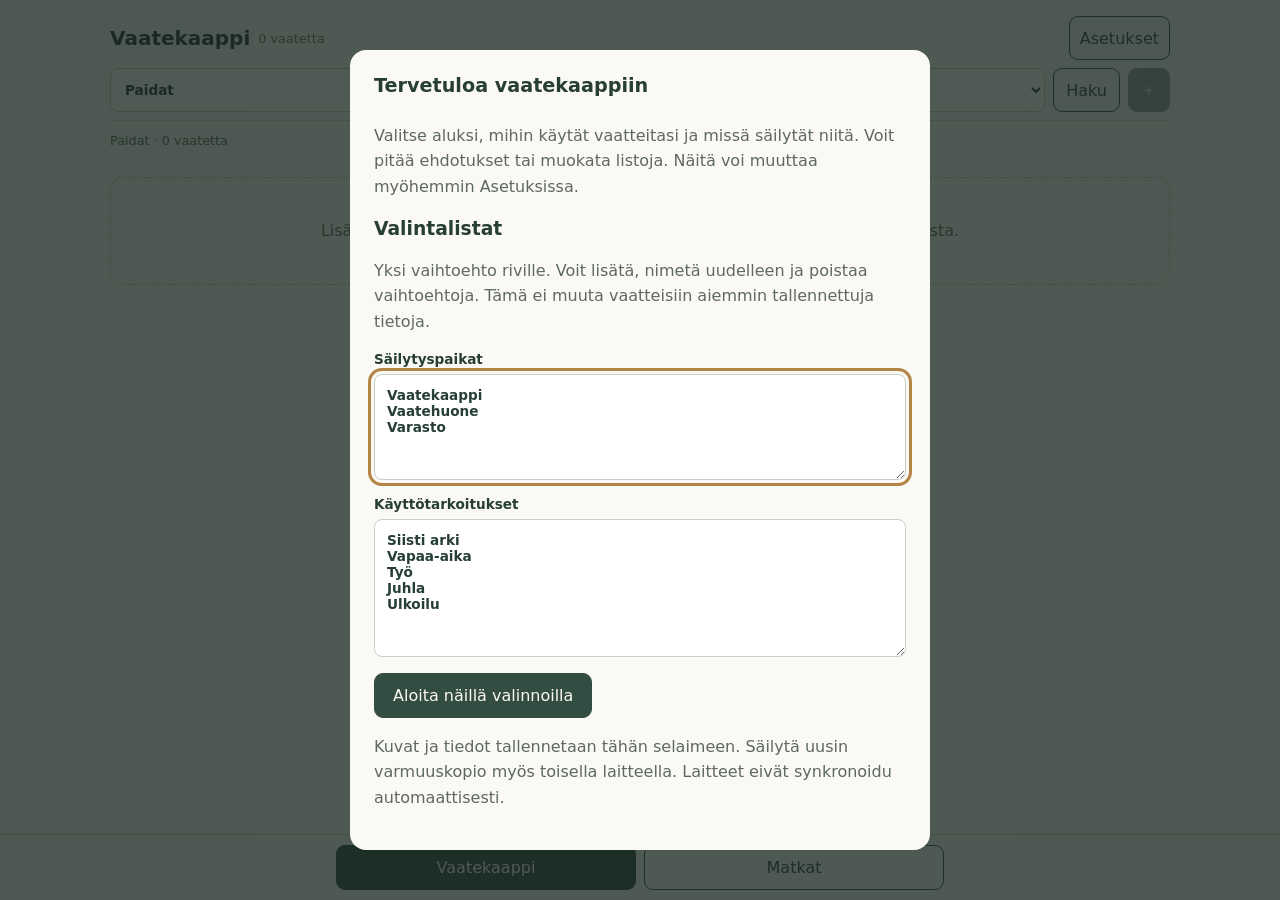
==== puhelintesti/index.html @ ef78307f "Update index.html" ====
<!doctype html><html lang="fi"><meta charset="utf-8"><meta name="viewport" content="width=device-width,initial-scale=1"><meta name="theme-color" content="#344d43"><title>Oma vaatekaappi</title><link rel="stylesheet" href="style.css"><link rel="stylesheet" href="phone.css?v=5">
<main id="wardrobe-view" class="compact-main">
<div class="browse-tools">
<div class="compact-title"><h1 id="view-title">Vaatekaappi</h1><small id="total"></small><button id="settings-open" class="secondary" disabled>Asetukset</button></div>
<div class="compact-controls"><label><span class="visually-hidden">Vaateryhmä</span><select id="group-filter"><option value="Paidat">Paidat</option></select></label><button id="search-toggle" class="secondary" aria-expanded="false" aria-controls="search-panel">Haku</button><button id="new" disabled aria-label="Lisää vaate">＋</button></div>
<div id="search-panel" hidden><label>Etsi kaikista vaatteista<input id="query" type="search" placeholder="Nimi, väri, merkki…"></label><label>Alatyyppi<select id="type-filter"><option value="">Kaikki</option></select></label><p id="search-scope" hidden>Haku etsii kaikista tämän näkymän vaateryhmistä.</p></div>
<button id="active" class="secondary" hidden>Takaisin vaatekaappiin</button>
</div>
<p id="message" role="status" aria-live="polite">Avataan vaatekaappia…</p><p id="visible-count"></p><section id="cards" class="grid" aria-label="Vaatteet"></section>
</main>

<main id="trip-view" class="compact-main" hidden>
<div class="compact-title"><h1>Matkat</h1><button id="trip-settings" class="secondary">Asetukset</button></div>
<div class="trip-heading"><label>Valitse matka<select id="trip-picker"></select></label><button id="trip-new">＋ Uusi matka</button></div>
<p id="trip-status" role="status" aria-live="polite"></p><section id="trip-content" hidden>
<h2 id="trip-name"></h2><p id="trip-dates"></p><details class="trip-actions"><summary>Matkan tiedot ja toiminnot</summary><div class="trip-buttons"><button id="trip-edit" class="secondary">Muokkaa matkaa</button><button id="trip-archive" class="secondary">Arkistoi matka</button><button id="trip-export" class="secondary">Vie tavaraluettelo</button></div></details>
<div class="trip-buttons" id="trip-add-actions"><button id="trip-clothes" class="secondary">＋ Vaatteita</button><button id="trip-other" class="secondary">＋ Muita tavaroita</button><button id="trip-reuse" class="secondary">Poimi vanhalta listalta</button></div>
<div class="tabs" role="group" aria-label="Pakkaamisen vaihe"><button id="trip-planned" class="secondary" aria-pressed="true">Pakkauslista</button><button id="trip-packed" class="secondary" aria-pressed="false">Matkatavarat</button></div><p id="trip-count"></p><div id="trip-items"></div>
</section></main>
<nav class="bottom-nav" aria-label="Päänavigaatio"><button id="nav-wardrobe" aria-current="page">Vaatekaappi</button><button id="nav-trips" class="secondary">Matkat</button></nav>
<dialog id="trip-editor"><form id="trip-form"><div class="dialog-head"><h2 id="trip-form-title">Uusi matka</h2><button type="button" id="trip-editor-close" class="secondary">Sulje</button></div><label>Matkan nimi<input id="trip-edit-name" maxlength="150" required></label><label>Kohde (vapaaehtoinen)<input id="trip-destination" maxlength="200"></label><div class="fields"><label>Lähtöpäivä<input id="trip-start" type="date" required></label><label>Paluupäivä<input id="trip-end" type="date" required></label></div><p id="trip-duration"></p><p id="trip-form-error" role="alert"></p><button type="submit">Tallenna matka</button></form></dialog>
<dialog id="trip-add-dialog"><div class="dialog-head"><h2 id="trip-add-title">Lisää matkalle</h2><button id="trip-add-close" class="secondary">Sulje</button></div><div id="trip-add-body"></div><p id="trip-add-error" role="alert"></p><button id="trip-add-confirm">Lisää valitut</button></dialog>
<dialog id="settings-dialog"><div class="dialog-head"><h2 id="settings-title">Asetukset</h2><button id="settings-close" class="secondary">Sulje</button></div>
<p id="setup-intro" hidden>Valitse aluksi, mihin käytät vaatteitasi ja missä säilytät niitä. Voit pitää ehdotukset tai muokata listoja. Näitä voi muuttaa myöhemmin Asetuksissa.</p><div id="settings-links" class="settings-links"><button id="archive" class="secondary">Näytä arkisto</button><button id="backup-open" class="secondary">Varmuuskopiointi ja palautus</button></div>
<form id="settings-form"><h3>Valintalistat</h3><p>Yksi vaihtoehto riville. Voit lisätä, nimetä uudelleen ja poistaa vaihtoehtoja. Tämä ei muuta vaatteisiin aiemmin tallennettuja tietoja.</p><label>Säilytyspaikat<textarea id="settings-storage" rows="5"></textarea></label><label>Käyttötarkoitukset<textarea id="settings-purposes" rows="7"></textarea></label><p id="settings-error" role="alert"></p><button id="save-settings" type="submit">Tallenna valintalistat</button></form>
<p>Kuvat ja tiedot tallennetaan tähän selaimeen. Säilytä uusin varmuuskopio myös toisella laitteella. Laitteet eivät synkronoidu automaattisesti.</p></dialog>
<dialog id="backup-dialog"><div class="dialog-head"><h2>Varmuuskopiointi</h2><button id="backup-close" class="secondary">Sulje</button></div>
<p id="backup-message" role="status" aria-live="polite"></p><details id="backup-panel" class="backup" open><summary>Varmuuskopio ja käyttöönotto</summary><p>Ensimmäisellä kerralla valitse tietokoneella tekemäsi uusin varmuuskopio. Sen jälkeen kokoelma avautuu tallennuksesta; Exceliä ei lueta uudelleen.</p><button id="export-phone" class="secondary" disabled>Vie varmuuskopio</button><label>Valitse testikokoelma tai palautettava varmuuskopio<input id="snapshot" type="file" accept=".json,application/json" disabled></label><p id="restore-summary"></p><label id="backup-ack-row" hidden><input id="backup-ack" type="checkbox"> Olen tallentanut nykyisen kokoelman varmuuskopion turvalliseen paikkaan.</label><button id="restore-phone" disabled>Ota valittu kokoelma käyttöön</button><p>Palautus korvaa tämän testikokoelman vahvistuksen jälkeen. Tämä ei yhdistä kahdella laitteella tehtyjä muutoksia. Varmuuskopio sisältää vaatteet, omat valintalistasi ja matkat. Vanhan kopion sisältämättömät valintalistat ja matkat säilyvät.</p></details></dialog>
<dialog id="phone-editor"><form id="phone-form"><div class="dialog-head"><h2 id="editor-title">Vaate</h2><button type="button" id="close-phone" class="secondary">Sulje</button></div><div class="photo"><img id="phone-image" alt="Vaatteen kuva" hidden></div><div class="photo-actions"><label class="file-button">Ota kuva<input id="take-photo" type="file" accept="image/*" capture="environment"></label><label class="file-button">Valitse kuva<input id="choose-photo" type="file" accept="image/*"></label></div>
<label>Nimi<input id="edit-name" maxlength="100" placeholder="Nimen voi jättää uutena automaattiseksi"></label><label>Merkki<input id="edit-brand" maxlength="500"></label><div class="fields"><label>Vaateryhmä<select id="edit-group" required></select></label><label>Alakategoria / vaatetyyppi<select id="edit-type" required></select></label><label>Pääväri<select id="edit-color"></select></label><label>Kunto<select id="edit-condition"></select></label><label>Tila<select id="edit-state"></select></label></div><label>Säilytyspaikka<select id="edit-storage"></select></label><div id="usage-fields"><fieldset><legend>Käyttötarkoitukset</legend><div id="purpose-choices" class="choice-list"></div></fieldset><fieldset><legend>Vuodenajat</legend><div id="season-choices" class="choice-list"></div></fieldset></div><div id="purchase-fields"><label>Ostovuosi<select id="edit-purchase-year"></select></label><label>Ostopäivämäärä (vapaaehtoinen)<input id="edit-purchase-date" type="date"></label><p id="purchase-hint"></p></div><label>Huomiot<textarea id="edit-notes" rows="3" maxlength="1000"></textarea></label>
<h3>Lisätiedot</h3><div id="detail-groups"></div><p id="edit-error" role="alert"></p><div class="actions"><button id="save-phone" type="submit">Tallenna muutokset</button><button id="archive-phone" class="secondary" type="button" hidden>Siirrä arkistoon</button><button id="unarchive-phone" class="secondary" type="button" hidden>Palauta vaatekaappiin</button></div></form></dialog>
<dialog id="phone-confirm"><h2 id="confirm-title">Vahvista</h2><p id="confirm-message"></p><div class="actions"><button id="confirm-phone">Vahvista</button><button id="cancel-phone" class="secondary">Peruuta</button></div></dialog><footer>Paikallinen testiversio · ei pilvitallennusta</footer><script type="module" src="phone.js?v=5"></script></html>
---- puhelintesti/style.css ----
:root{font-family:system-ui,sans-serif;color:#263e34;background:#faf9f5;font-size:16px}*{box-sizing:border-box}body{margin:0}header{background:#344d43;color:#faf9f5;padding:52px max(6vw,20px) 38px;border-bottom:1px solid #d8dece}header span{font-size:.7rem;letter-spacing:.19em;font-weight:700}h1{font-family:Georgia,serif;font-weight:400;font-size:clamp(2.7rem,7vw,4.7rem);margin:16px 0}h2{font-size:1.2rem;margin:0 0 10px}p{line-height:1.6;color:#5e695f}main{max-width:1100px;margin:auto;padding:32px 20px}.toolbar{display:flex;align-items:center;justify-content:space-between;gap:16px}small{font-size:.8rem;color:#687467;margin-left:10px;font-weight:400}button,.file-button{font:inherit;border:1px solid #344d43;border-radius:9px;padding:12px 18px;cursor:pointer;background:#344d43;color:white;display:inline-block;text-align:center}button:disabled{opacity:.5;cursor:wait}.secondary,.file-button{background:transparent;color:#344d43}.filters{display:grid;grid-template-columns:2fr 1fr;gap:16px;margin:24px 0}label{display:block;font-size:.85rem;font-weight:600}input,select,textarea{font:inherit;width:100%;display:block;border:1px solid #c9cfc3;border-radius:8px;background:#fff;padding:12px;margin-top:7px;color:#263e34}.file-button input[type=file]{position:absolute;width:1px;height:1px;opacity:0;overflow:hidden}.file-button:focus-within{outline:3px solid #b48346;outline-offset:3px}.grid{display:grid;grid-template-columns:repeat(auto-fill,minmax(200px,1fr));gap:20px;min-height:140px}.card{padding:0;background:white;border:1px solid #e0e3da;overflow:hidden;color:inherit;text-align:left;box-shadow:0 3px 12px #263e3408}.card img{width:100%;aspect-ratio:4/5;object-fit:cover;background:#eee}.card div{padding:16px}.card h3{margin:0 0 7px;font-size:1rem}.card p{margin:0;font-size:.85rem}.empty{grid-column:1/-1;text-align:center;border:1px dashed #bdc7b7;border-radius:14px;padding:40px 20px}.empty strong{display:block;font-family:Georgia,serif;font-size:1.7rem;font-weight:400}.backup{margin-top:36px;padding:24px;background:#efeee7;border-radius:12px}.backup p{font-size:.85rem;max-width:700px}.backup button,.backup .file-button{margin-bottom:8px}dialog{border:0;border-radius:16px;padding:24px;width:min(96%,580px);max-height:92dvh;color:inherit;background:#faf9f5}dialog::backdrop{background:#16251ec0}.dialog-head{display:flex;justify-content:space-between;align-items:center}.photo{margin-top:18px;min-height:130px;background:#e9ecdf;border-radius:10px;text-align:center;display:grid;place-items:center}.photo img{max-height:230px;max-width:100%;border-radius:10px}.photo-actions{display:flex;gap:10px;margin:12px 0 20px}.fields{display:grid;grid-template-columns:1fr 1fr;gap:14px;margin:16px 0}.actions{display:flex;gap:10px;margin-top:16px}.danger{background:transparent;border-color:#9c4337;color:#9c4337}#form-error{color:#9c4337}footer{text-align:center;font-size:.8rem;padding:24px;color:#687467}footer span{display:block;margin-top:8px}:focus-visible{outline:3px solid #b48346;outline-offset:3px}[hidden]{display:none!important}@media(max-width:500px){header{padding-top:32px}.toolbar{align-items:flex-start;flex-direction:column}.toolbar button{width:100%}.grid{grid-template-columns:repeat(2,minmax(0,1fr));gap:12px}.filters{grid-template-columns:1fr}main{padding:24px 16px}.card div{padding:12px}.backup{padding:20px}.actions{flex-direction:column}}

header p{color:#e0e7dc}header h1,header span{color:#faf9f5}

/* Varmuuskopion tiedostonvalitsin on näkyvä, kuvapainikkeiden valitsimet piilotettuja. */
#restore{position:static;width:100%;height:auto;opacity:1;overflow:visible}
:root{color-scheme:light}
button:not(.secondary):not(.danger):not(.card){color:#faf9f5}

.delete-confirmation{margin-top:20px;padding:16px;border:1px solid #9c4337;border-radius:10px;background:#fff5f1;color:#263e34}.delete-confirmation h3{margin-top:0;font-size:1rem}
---- puhelintesti/phone.css ----
.notice{padding:14px;background:#e8eddf;border-radius:10px}.tabs{display:flex;gap:12px;margin-top:20px}.tabs [aria-pressed=true]{background:#344d43;color:#faf9f5}.filters{grid-template-columns:2fr 1fr 1fr}#phone-editor table{width:100%;border-collapse:collapse;font-size:.85rem}#phone-editor th,#phone-editor td{border-bottom:1px solid #d8dece;text-align:left;padding:10px 5px;vertical-align:top;white-space:pre-wrap;overflow-wrap:anywhere}#phone-editor th{width:40%}details{margin:20px 0}summary{cursor:pointer;font-weight:600;padding:10px 0}#edit-error{color:#9c4337}#backup-ack{display:inline-block;width:auto;margin-right:8px}.backup label{margin:18px 0}.photo img{object-fit:contain}button,input,select,textarea{min-height:44px}.grid .card img{object-fit:contain}.card p{overflow-wrap:anywhere}@media(max-width:600px){.filters{grid-template-columns:1fr}.tabs button{flex:1;padding:12px 8px}.backup>button{width:100%}.fields{grid-template-columns:1fr}#phone-editor{padding:18px}h1{font-size:2.8rem}}

/* Puhelimen kortit: pitkät nimet rivittyvät ja kuvat alkavat samalta korkeudelta. */
.grid .card{display:flex;flex-direction:column;justify-content:flex-start;align-items:stretch;min-width:0;white-space:normal;overflow-wrap:anywhere}
.grid .card>img{display:block;flex:none;width:100%;height:auto;aspect-ratio:4/5;object-fit:contain;object-position:center}
.grid .card>div{width:100%;min-width:0}
.grid .card h3,.grid .card p{white-space:normal;overflow-wrap:anywhere}

/* Ryhmäkohtainen selailu ja aina saatavilla olevat päätoiminnot. */
.browse-tools{position:sticky;top:0;z-index:5;background:#faf9f5;padding:12px 0;border-bottom:1px solid #d8dece}
.browse-actions{display:flex;flex-wrap:wrap;gap:8px}
#group-shortcuts{display:flex;gap:8px;overflow-x:auto;padding:12px 0 4px}
#group-shortcuts button{flex:none;white-space:nowrap}
#group-shortcuts [aria-pressed=true]{background:#344d43;color:#faf9f5}
.browse-tools .filters{margin:12px 0 0}
#search-scope{font-size:.85rem;margin:8px 0 0}
#visible-count{scroll-margin-top:350px}
#backup-panel{margin:0 0 16px}
@media(max-width:600px){.browse-tools .toolbar{flex-direction:row;align-items:center;flex-wrap:wrap}.browse-tools .toolbar h2{margin:0}.browse-actions{width:100%}.browse-tools .toolbar button{width:auto;flex:1;padding:10px}.browse-tools .tabs{margin-top:10px}.browse-tools .filters{grid-template-columns:1fr 1fr;gap:8px}.browse-tools .filters>label:first-child{grid-column:1/-1}.browse-tools input,.browse-tools select{padding:8px}.browse-tools #group-shortcuts button{padding:8px 12px}}

/* Tiivis vaatekaappi: asetukset ja varmuuskopiointi avautuvat erikseen. */
.compact-main{padding-top:8px}
.compact-title{display:flex;align-items:center;gap:8px;margin-bottom:8px}
.compact-title h1{font:600 1.25rem system-ui,sans-serif;margin:0}
.compact-title small{margin:0}
.compact-title>button{margin-left:auto;padding:8px 10px}
.compact-controls{display:flex;align-items:end;gap:8px}
.compact-controls>label{flex:1;min-width:0}
.compact-controls select{margin:0;padding:10px}
.compact-controls>button{padding:10px 12px}
.browse-tools{padding:8px 0}
#search-panel{display:grid;grid-template-columns:2fr 1fr;gap:10px;padding-top:12px}
#search-scope{grid-column:1/-1}
#visible-count{font-size:.8rem;margin:10px 0;scroll-margin-top:140px}
#message{font-size:.85rem}
#message:empty{display:none}
.visually-hidden{position:absolute;width:1px;height:1px;padding:0;margin:-1px;overflow:hidden;clip-path:inset(50%);white-space:nowrap}
.settings-links{display:grid;gap:10px;margin:18px 0}
#settings-form label{margin:16px 0}
#settings-error{color:#9c4337}
fieldset{min-width:0;margin:16px 0;padding:12px;border:1px solid #c9cfc3;border-radius:8px}
legend{font-weight:600;font-size:.9rem}
.choice-list{display:flex;flex-wrap:wrap;gap:8px}
.choice-list button{padding:8px 12px;overflow-wrap:anywhere;max-width:100%}
.choice-list [aria-pressed=true]{background:#344d43;color:#faf9f5}
#backup-dialog{width:min(96%,620px)}
#backup-panel{padding:0;background:transparent}
#active{margin-top:8px}
@media(max-width:360px){.compact-title{flex-wrap:wrap}.compact-title h1{font-size:1.1rem}.compact-title small{font-size:.75rem}.compact-title>button{font-size:.8rem}.compact-controls{gap:6px}.compact-controls>button{padding:10px 8px}}
@media(max-height:500px){.browse-tools{position:static}}
#phone-editor select{min-width:0;max-width:100%}
#phone-editor .fields>label{min-width:0}

/* Matkat ja pakkauslista. */
body{padding-bottom:calc(82px + env(safe-area-inset-bottom))}
.bottom-nav{position:fixed;bottom:0;left:0;right:0;z-index:10;display:flex;gap:8px;justify-content:center;background:#faf9f5;border-top:1px solid #c9cfc3;padding:10px 16px calc(10px + env(safe-area-inset-bottom))}
.bottom-nav button{flex:1;max-width:300px}
.trip-heading{display:flex;gap:12px;align-items:end}.trip-heading>label{flex:1;min-width:0}.trip-heading button{padding:12px}
.trip-buttons{display:flex;flex-wrap:wrap;gap:8px;margin:12px 0}.trip-buttons button{padding:10px 12px}
.packing-row{display:flex;gap:12px;background:white;border:1px solid #e0e3da;border-radius:10px;padding:12px;margin:10px 0;overflow-wrap:anywhere}
.packing-row>img{width:64px;height:80px;object-fit:contain;flex:none}.packing-info{flex:1;min-width:0}.packing-info p{margin:5px 0;font-size:.8rem}
.packed-control{display:flex;align-items:center;gap:8px;margin:10px 0}.packed-control input,.trip-choice input{width:22px;height:22px;min-height:22px;flex:none;margin:0}
.small-button{padding:6px 10px;font-size:.8rem}.trip-choice{display:flex;align-items:center;gap:10px;padding:10px 0;border-bottom:1px solid #d8dece;overflow-wrap:anywhere}.trip-choice img{width:48px;height:60px;object-fit:contain;flex:none}.trip-choice span{min-width:0}
.trip-picker-controls{position:sticky;top:0;background:#faf9f5;padding:8px 0;z-index:1}.trip-choices{margin:12px 0}#trip-add-confirm{position:sticky;bottom:0;width:100%;margin-top:16px}#trip-add-error,#trip-form-error{color:#9c4337}#trip-form label,#trip-add-body>label{margin-top:14px}#trip-picker{min-width:0;max-width:100%}
@media(max-width:360px){.trip-heading{align-items:stretch;flex-direction:column}.trip-buttons button{flex:1}}
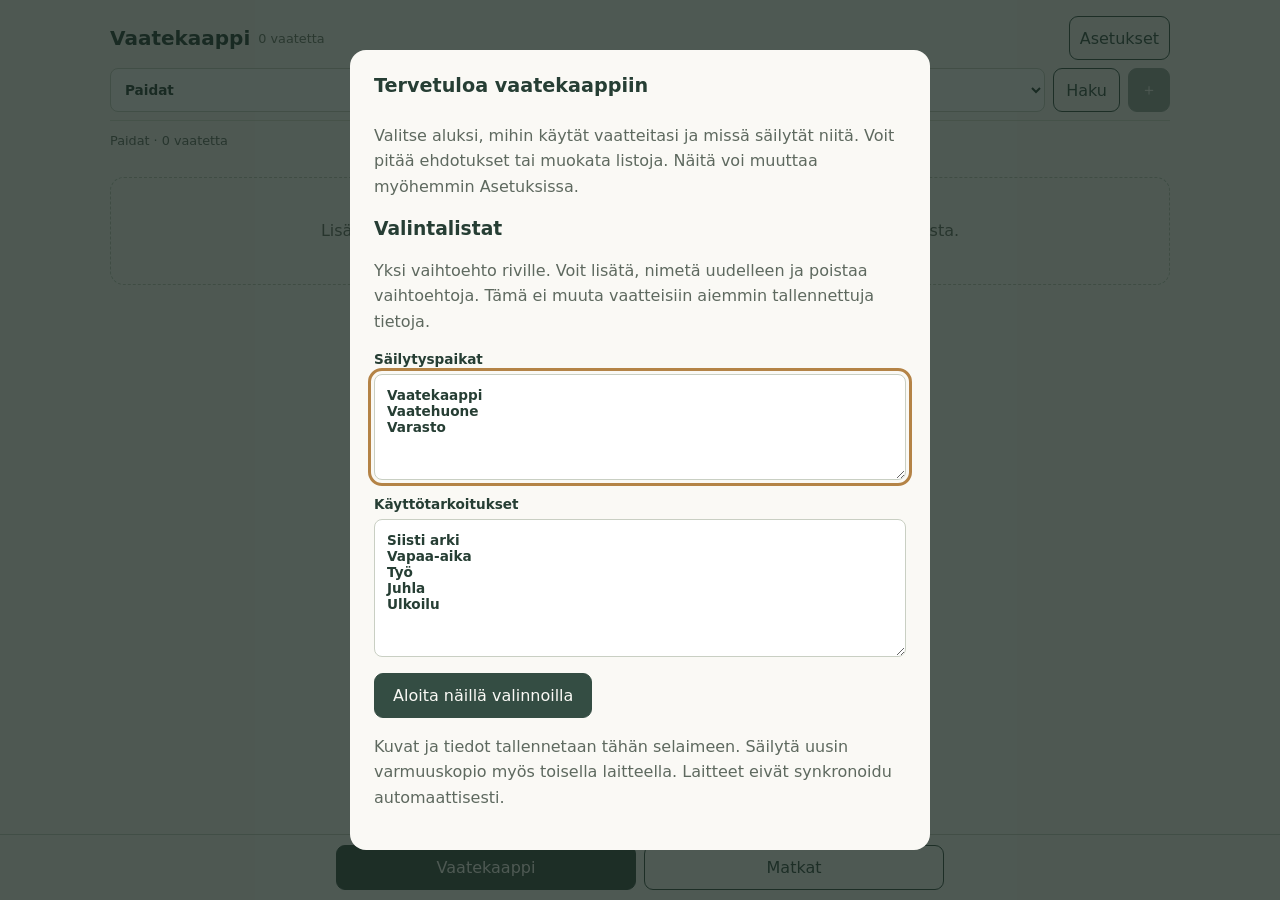
==== commit 020373dc: "Update index.html" ====
--- a/puhelintesti/index.html
+++ b/puhelintesti/index.html
@@ -30,3 +30,4 @@
 <label>Nimi<input id="edit-name" maxlength="100" placeholder="Nimen voi jättää uutena automaattiseksi"></label><label>Merkki<input id="edit-brand" maxlength="500"></label><div class="fields"><label>Vaateryhmä<select id="edit-group" required></select></label><label>Alakategoria / vaatetyyppi<select id="edit-type" required></select></label><label>Pääväri<select id="edit-color"></select></label><label>Kunto<select id="edit-condition"></select></label><label>Tila<select id="edit-state"></select></label></div><label>Säilytyspaikka<select id="edit-storage"></select></label><div id="usage-fields"><fieldset><legend>Käyttötarkoitukset</legend><div id="purpose-choices" class="choice-list"></div></fieldset><fieldset><legend>Vuodenajat</legend><div id="season-choices" class="choice-list"></div></fieldset></div><div id="purchase-fields"><label>Ostovuosi<select id="edit-purchase-year"></select></label><label>Ostopäivämäärä (vapaaehtoinen)<input id="edit-purchase-date" type="date"></label><p id="purchase-hint"></p></div><label>Huomiot<textarea id="edit-notes" rows="3" maxlength="1000"></textarea></label>
 <h3>Lisätiedot</h3><div id="detail-groups"></div><p id="edit-error" role="alert"></p><div class="actions"><button id="save-phone" type="submit">Tallenna muutokset</button><button id="archive-phone" class="secondary" type="button" hidden>Siirrä arkistoon</button><button id="unarchive-phone" class="secondary" type="button" hidden>Palauta vaatekaappiin</button></div></form></dialog>
 <dialog id="phone-confirm"><h2 id="confirm-title">Vahvista</h2><p id="confirm-message"></p><div class="actions"><button id="confirm-phone">Vahvista</button><button id="cancel-phone" class="secondary">Peruuta</button></div></dialog><footer>Paikallinen testiversio · ei pilvitallennusta</footer><script type="module" src="phone.js?v=5"></script></html>
+<!-- Julkaisun uusi yritys 12.11.2026 -->
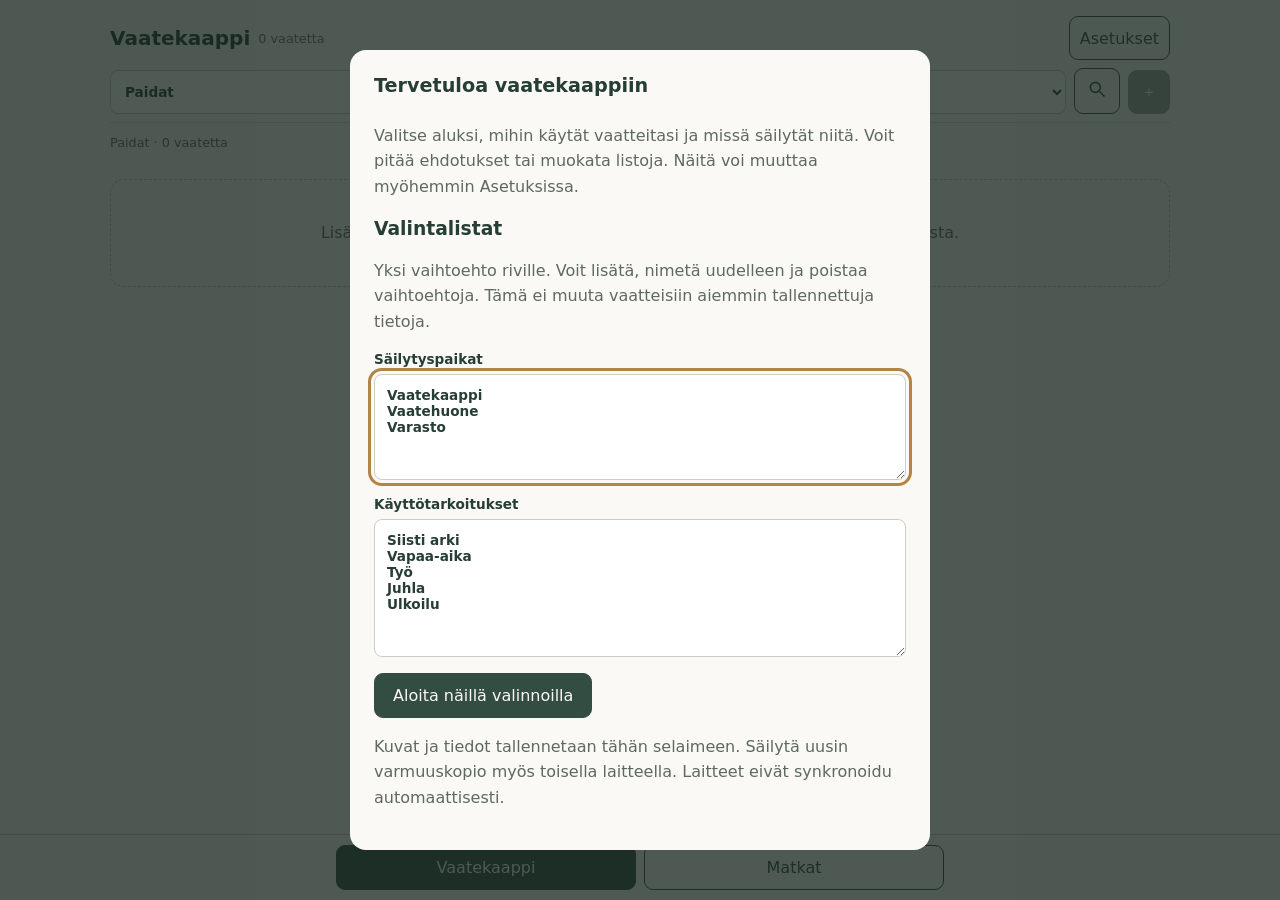
==== commit f6cf44b4: "Update index.html" ====
--- a/puhelintesti/index.html
+++ b/puhelintesti/index.html
@@ -1,8 +1,8 @@
-<!doctype html><html lang="fi"><meta charset="utf-8"><meta name="viewport" content="width=device-width,initial-scale=1"><meta name="theme-color" content="#344d43"><title>Oma vaatekaappi</title><link rel="stylesheet" href="style.css"><link rel="stylesheet" href="phone.css?v=5">
+<!doctype html><html lang="fi"><meta charset="utf-8"><meta name="viewport" content="width=device-width,initial-scale=1"><meta name="theme-color" content="#344d43"><title>Oma vaatekaappi</title><link rel="stylesheet" href="style.css"><link rel="stylesheet" href="phone.css?v=6">
 <main id="wardrobe-view" class="compact-main">
 <div class="browse-tools">
 <div class="compact-title"><h1 id="view-title">Vaatekaappi</h1><small id="total"></small><button id="settings-open" class="secondary" disabled>Asetukset</button></div>
-<div class="compact-controls"><label><span class="visually-hidden">Vaateryhmä</span><select id="group-filter"><option value="Paidat">Paidat</option></select></label><button id="search-toggle" class="secondary" aria-expanded="false" aria-controls="search-panel">Haku</button><button id="new" disabled aria-label="Lisää vaate">＋</button></div>
+<div class="compact-controls"><label><span class="visually-hidden">Vaateryhmä</span><select id="group-filter"><option value="Paidat">Paidat</option></select></label><button id="search-toggle" class="secondary" aria-expanded="false" aria-controls="search-panel" aria-label="Haku" title="Haku"><svg viewBox="0 0 24 24" width="20" height="20" fill="none" stroke="currentColor" stroke-width="2" aria-hidden="true"><circle cx="10" cy="10" r="6"></circle><path d="m15 15 6 6"></path></svg></button><button id="new" disabled aria-label="Lisää vaate">＋</button></div>
 <div id="search-panel" hidden><label>Etsi kaikista vaatteista<input id="query" type="search" placeholder="Nimi, väri, merkki…"></label><label>Alatyyppi<select id="type-filter"><option value="">Kaikki</option></select></label><p id="search-scope" hidden>Haku etsii kaikista tämän näkymän vaateryhmistä.</p></div>
 <button id="active" class="secondary" hidden>Takaisin vaatekaappiin</button>
 </div>
@@ -11,15 +11,15 @@
 
 <main id="trip-view" class="compact-main" hidden>
 <div class="compact-title"><h1>Matkat</h1><button id="trip-settings" class="secondary">Asetukset</button></div>
-<div class="trip-heading"><label>Valitse matka<select id="trip-picker"></select></label><button id="trip-new">＋ Uusi matka</button></div>
+<div id="trip-home" class="trip-heading"><label>Valitse matka<select id="trip-picker"></select></label><button id="trip-new">＋ Uusi matka</button></div>
 <p id="trip-status" role="status" aria-live="polite"></p><section id="trip-content" hidden>
-<h2 id="trip-name"></h2><p id="trip-dates"></p><details class="trip-actions"><summary>Matkan tiedot ja toiminnot</summary><div class="trip-buttons"><button id="trip-edit" class="secondary">Muokkaa matkaa</button><button id="trip-archive" class="secondary">Arkistoi matka</button><button id="trip-export" class="secondary">Vie tavaraluettelo</button></div></details>
+<div class="trip-open-header"><h2 id="trip-name"></h2><button id="trip-close" class="secondary">Sulje matka</button></div><p id="trip-dates"></p><div class="trip-icon-actions" role="group" aria-label="Matkan toiminnot"><button id="trip-edit" type="button" class="secondary" aria-label="Muokkaa matkaa" title="Muokkaa matkaa"><svg viewBox="0 0 24 24" width="20" height="20" fill="none" stroke="currentColor" stroke-width="1.8" aria-hidden="true"><path d="m15 4 5 5M4 20l4-1L20 7a3 3 0 0 0-4-4L4 15z"></path></svg></button><button id="trip-archive" type="button" class="secondary" aria-label="Arkistoi matka" title="Arkistoi matka"><svg viewBox="0 0 24 24" width="20" height="20" fill="none" stroke="currentColor" stroke-width="1.8" aria-hidden="true"><path d="M4 9h16v12H4zM3 3h18v6H3zM9 13h6"></path></svg></button><button id="trip-export" type="button" class="secondary" aria-label="Lataa tavaraluettelo" title="Lataa tavaraluettelo"><svg viewBox="0 0 24 24" width="20" height="20" fill="none" stroke="currentColor" stroke-width="1.8" aria-hidden="true"><path d="M12 3v12m-5-5 5 5 5-5M4 16v5h16v-5"></path></svg></button></div>
 <div class="trip-buttons" id="trip-add-actions"><button id="trip-clothes" class="secondary">＋ Vaatteita</button><button id="trip-other" class="secondary">＋ Muita tavaroita</button><button id="trip-reuse" class="secondary">Poimi vanhalta listalta</button></div>
-<div class="tabs" role="group" aria-label="Pakkaamisen vaihe"><button id="trip-planned" class="secondary" aria-pressed="true">Pakkauslista</button><button id="trip-packed" class="secondary" aria-pressed="false">Matkatavarat</button></div><p id="trip-count"></p><div id="trip-items"></div>
+<div class="tabs" role="group" aria-label="Pakkaamisen vaihe"><button id="trip-planned" class="secondary" aria-pressed="true">Pakkauslista</button><button id="trip-packed" class="secondary" aria-pressed="false">Pakatut</button></div><p id="trip-count"></p><div id="trip-items"></div>
 </section></main>
 <nav class="bottom-nav" aria-label="Päänavigaatio"><button id="nav-wardrobe" aria-current="page">Vaatekaappi</button><button id="nav-trips" class="secondary">Matkat</button></nav>
 <dialog id="trip-editor"><form id="trip-form"><div class="dialog-head"><h2 id="trip-form-title">Uusi matka</h2><button type="button" id="trip-editor-close" class="secondary">Sulje</button></div><label>Matkan nimi<input id="trip-edit-name" maxlength="150" required></label><label>Kohde (vapaaehtoinen)<input id="trip-destination" maxlength="200"></label><div class="fields"><label>Lähtöpäivä<input id="trip-start" type="date" required></label><label>Paluupäivä<input id="trip-end" type="date" required></label></div><p id="trip-duration"></p><p id="trip-form-error" role="alert"></p><button type="submit">Tallenna matka</button></form></dialog>
-<dialog id="trip-add-dialog"><div class="dialog-head"><h2 id="trip-add-title">Lisää matkalle</h2><button id="trip-add-close" class="secondary">Sulje</button></div><div id="trip-add-body"></div><p id="trip-add-error" role="alert"></p><button id="trip-add-confirm">Lisää valitut</button></dialog>
+<dialog id="trip-add-dialog"><div class="dialog-head"><h2 id="trip-add-title">Lisää matkalle</h2><button id="trip-add-close" class="secondary">Sulje</button></div><div id="trip-add-body"></div><p id="trip-add-error" role="alert"></p><nav id="trip-subtypes" aria-label="Vaatteen alatyypit" hidden></nav><button id="trip-add-confirm">Lisää valitut (0)</button></dialog>
 <dialog id="settings-dialog"><div class="dialog-head"><h2 id="settings-title">Asetukset</h2><button id="settings-close" class="secondary">Sulje</button></div>
 <p id="setup-intro" hidden>Valitse aluksi, mihin käytät vaatteitasi ja missä säilytät niitä. Voit pitää ehdotukset tai muokata listoja. Näitä voi muuttaa myöhemmin Asetuksissa.</p><div id="settings-links" class="settings-links"><button id="archive" class="secondary">Näytä arkisto</button><button id="backup-open" class="secondary">Varmuuskopiointi ja palautus</button></div>
 <form id="settings-form"><h3>Valintalistat</h3><p>Yksi vaihtoehto riville. Voit lisätä, nimetä uudelleen ja poistaa vaihtoehtoja. Tämä ei muuta vaatteisiin aiemmin tallennettuja tietoja.</p><label>Säilytyspaikat<textarea id="settings-storage" rows="5"></textarea></label><label>Käyttötarkoitukset<textarea id="settings-purposes" rows="7"></textarea></label><p id="settings-error" role="alert"></p><button id="save-settings" type="submit">Tallenna valintalistat</button></form>
@@ -29,5 +29,5 @@
 <dialog id="phone-editor"><form id="phone-form"><div class="dialog-head"><h2 id="editor-title">Vaate</h2><button type="button" id="close-phone" class="secondary">Sulje</button></div><div class="photo"><img id="phone-image" alt="Vaatteen kuva" hidden></div><div class="photo-actions"><label class="file-button">Ota kuva<input id="take-photo" type="file" accept="image/*" capture="environment"></label><label class="file-button">Valitse kuva<input id="choose-photo" type="file" accept="image/*"></label></div>
 <label>Nimi<input id="edit-name" maxlength="100" placeholder="Nimen voi jättää uutena automaattiseksi"></label><label>Merkki<input id="edit-brand" maxlength="500"></label><div class="fields"><label>Vaateryhmä<select id="edit-group" required></select></label><label>Alakategoria / vaatetyyppi<select id="edit-type" required></select></label><label>Pääväri<select id="edit-color"></select></label><label>Kunto<select id="edit-condition"></select></label><label>Tila<select id="edit-state"></select></label></div><label>Säilytyspaikka<select id="edit-storage"></select></label><div id="usage-fields"><fieldset><legend>Käyttötarkoitukset</legend><div id="purpose-choices" class="choice-list"></div></fieldset><fieldset><legend>Vuodenajat</legend><div id="season-choices" class="choice-list"></div></fieldset></div><div id="purchase-fields"><label>Ostovuosi<select id="edit-purchase-year"></select></label><label>Ostopäivämäärä (vapaaehtoinen)<input id="edit-purchase-date" type="date"></label><p id="purchase-hint"></p></div><label>Huomiot<textarea id="edit-notes" rows="3" maxlength="1000"></textarea></label>
 <h3>Lisätiedot</h3><div id="detail-groups"></div><p id="edit-error" role="alert"></p><div class="actions"><button id="save-phone" type="submit">Tallenna muutokset</button><button id="archive-phone" class="secondary" type="button" hidden>Siirrä arkistoon</button><button id="unarchive-phone" class="secondary" type="button" hidden>Palauta vaatekaappiin</button></div></form></dialog>
-<dialog id="phone-confirm"><h2 id="confirm-title">Vahvista</h2><p id="confirm-message"></p><div class="actions"><button id="confirm-phone">Vahvista</button><button id="cancel-phone" class="secondary">Peruuta</button></div></dialog><footer>Paikallinen testiversio · ei pilvitallennusta</footer><script type="module" src="phone.js?v=5"></script></html>
+<dialog id="phone-confirm"><h2 id="confirm-title">Vahvista</h2><p id="confirm-message"></p><div class="actions"><button id="confirm-phone">Vahvista</button><button id="cancel-phone" class="secondary">Peruuta</button></div></dialog><footer>Paikallinen testiversio · ei pilvitallennusta</footer><script type="module" src="phone.js?v=6"></script></html>
 <!-- Julkaisun uusi yritys 12.11.2026 -->
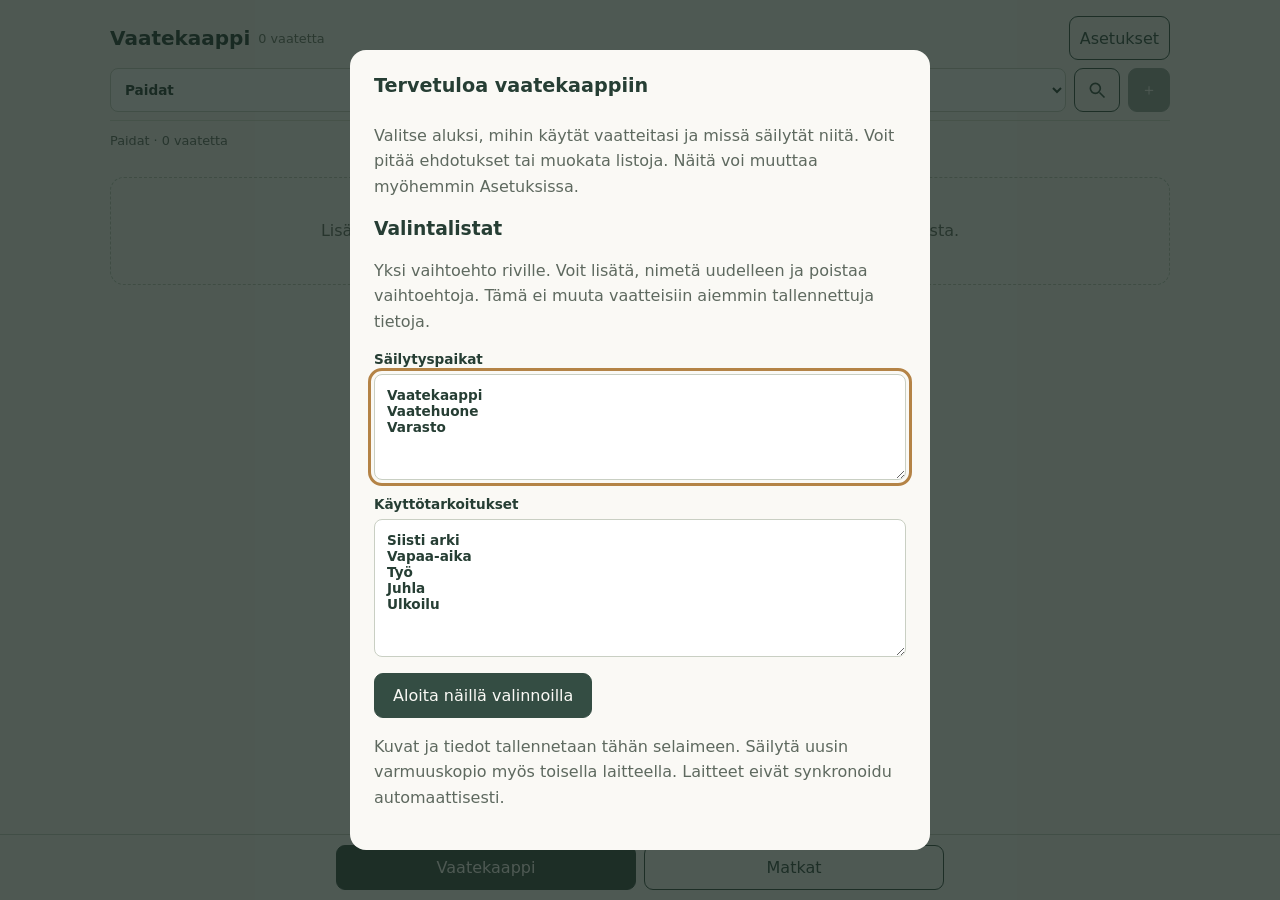
==== commit eb91b127: "Update index.html" ====
--- a/puhelintesti/index.html
+++ b/puhelintesti/index.html
@@ -1,9 +1,9 @@
-<!doctype html><html lang="fi"><meta charset="utf-8"><meta name="viewport" content="width=device-width,initial-scale=1"><meta name="theme-color" content="#344d43"><title>Oma vaatekaappi</title><link rel="stylesheet" href="style.css"><link rel="stylesheet" href="phone.css?v=6">
+<!doctype html><html lang="fi"><meta charset="utf-8"><meta name="viewport" content="width=device-width,initial-scale=1"><meta name="theme-color" content="#344d43"><title>Oma vaatekaappi</title><link rel="stylesheet" href="style.css"><link rel="stylesheet" href="phone.css?v=7">
 <main id="wardrobe-view" class="compact-main">
 <div class="browse-tools">
 <div class="compact-title"><h1 id="view-title">Vaatekaappi</h1><small id="total"></small><button id="settings-open" class="secondary" disabled>Asetukset</button></div>
 <div class="compact-controls"><label><span class="visually-hidden">Vaateryhmä</span><select id="group-filter"><option value="Paidat">Paidat</option></select></label><button id="search-toggle" class="secondary" aria-expanded="false" aria-controls="search-panel" aria-label="Haku" title="Haku"><svg viewBox="0 0 24 24" width="20" height="20" fill="none" stroke="currentColor" stroke-width="2" aria-hidden="true"><circle cx="10" cy="10" r="6"></circle><path d="m15 15 6 6"></path></svg></button><button id="new" disabled aria-label="Lisää vaate">＋</button></div>
-<div id="search-panel" hidden><label>Etsi kaikista vaatteista<input id="query" type="search" placeholder="Nimi, väri, merkki…"></label><label>Alatyyppi<select id="type-filter"><option value="">Kaikki</option></select></label><p id="search-scope" hidden>Haku etsii kaikista tämän näkymän vaateryhmistä.</p></div>
+<div id="search-panel" hidden><label>Hae valituista vaatteista<input id="query" type="search" placeholder="Nimi, väri, merkki…"></label><label>Alatyyppi<select id="type-filter"><option value="">Kaikki</option></select></label><p id="search-scope" hidden>Haku rajautuu valittuun vaateryhmään ja alatyyppiin.</p></div>
 <button id="active" class="secondary" hidden>Takaisin vaatekaappiin</button>
 </div>
 <p id="message" role="status" aria-live="polite">Avataan vaatekaappia…</p><p id="visible-count"></p><section id="cards" class="grid" aria-label="Vaatteet"></section>
@@ -19,7 +19,7 @@
 </section></main>
 <nav class="bottom-nav" aria-label="Päänavigaatio"><button id="nav-wardrobe" aria-current="page">Vaatekaappi</button><button id="nav-trips" class="secondary">Matkat</button></nav>
 <dialog id="trip-editor"><form id="trip-form"><div class="dialog-head"><h2 id="trip-form-title">Uusi matka</h2><button type="button" id="trip-editor-close" class="secondary">Sulje</button></div><label>Matkan nimi<input id="trip-edit-name" maxlength="150" required></label><label>Kohde (vapaaehtoinen)<input id="trip-destination" maxlength="200"></label><div class="fields"><label>Lähtöpäivä<input id="trip-start" type="date" required></label><label>Paluupäivä<input id="trip-end" type="date" required></label></div><p id="trip-duration"></p><p id="trip-form-error" role="alert"></p><button type="submit">Tallenna matka</button></form></dialog>
-<dialog id="trip-add-dialog"><div class="dialog-head"><h2 id="trip-add-title">Lisää matkalle</h2><button id="trip-add-close" class="secondary">Sulje</button></div><div id="trip-add-body"></div><p id="trip-add-error" role="alert"></p><nav id="trip-subtypes" aria-label="Vaatteen alatyypit" hidden></nav><button id="trip-add-confirm">Lisää valitut (0)</button></dialog>
+<dialog id="trip-add-dialog"><div class="dialog-head"><h2 id="trip-add-title">Lisää matkalle</h2><button id="trip-add-close" class="secondary">Sulje</button></div><div id="trip-add-body"></div><p id="trip-add-error" role="alert"></p><button id="trip-add-confirm">Lisää valitut (0)</button></dialog>
 <dialog id="settings-dialog"><div class="dialog-head"><h2 id="settings-title">Asetukset</h2><button id="settings-close" class="secondary">Sulje</button></div>
 <p id="setup-intro" hidden>Valitse aluksi, mihin käytät vaatteitasi ja missä säilytät niitä. Voit pitää ehdotukset tai muokata listoja. Näitä voi muuttaa myöhemmin Asetuksissa.</p><div id="settings-links" class="settings-links"><button id="archive" class="secondary">Näytä arkisto</button><button id="backup-open" class="secondary">Varmuuskopiointi ja palautus</button></div>
 <form id="settings-form"><h3>Valintalistat</h3><p>Yksi vaihtoehto riville. Voit lisätä, nimetä uudelleen ja poistaa vaihtoehtoja. Tämä ei muuta vaatteisiin aiemmin tallennettuja tietoja.</p><label>Säilytyspaikat<textarea id="settings-storage" rows="5"></textarea></label><label>Käyttötarkoitukset<textarea id="settings-purposes" rows="7"></textarea></label><p id="settings-error" role="alert"></p><button id="save-settings" type="submit">Tallenna valintalistat</button></form>
@@ -29,5 +29,5 @@
 <dialog id="phone-editor"><form id="phone-form"><div class="dialog-head"><h2 id="editor-title">Vaate</h2><button type="button" id="close-phone" class="secondary">Sulje</button></div><div class="photo"><img id="phone-image" alt="Vaatteen kuva" hidden></div><div class="photo-actions"><label class="file-button">Ota kuva<input id="take-photo" type="file" accept="image/*" capture="environment"></label><label class="file-button">Valitse kuva<input id="choose-photo" type="file" accept="image/*"></label></div>
 <label>Nimi<input id="edit-name" maxlength="100" placeholder="Nimen voi jättää uutena automaattiseksi"></label><label>Merkki<input id="edit-brand" maxlength="500"></label><div class="fields"><label>Vaateryhmä<select id="edit-group" required></select></label><label>Alakategoria / vaatetyyppi<select id="edit-type" required></select></label><label>Pääväri<select id="edit-color"></select></label><label>Kunto<select id="edit-condition"></select></label><label>Tila<select id="edit-state"></select></label></div><label>Säilytyspaikka<select id="edit-storage"></select></label><div id="usage-fields"><fieldset><legend>Käyttötarkoitukset</legend><div id="purpose-choices" class="choice-list"></div></fieldset><fieldset><legend>Vuodenajat</legend><div id="season-choices" class="choice-list"></div></fieldset></div><div id="purchase-fields"><label>Ostovuosi<select id="edit-purchase-year"></select></label><label>Ostopäivämäärä (vapaaehtoinen)<input id="edit-purchase-date" type="date"></label><p id="purchase-hint"></p></div><label>Huomiot<textarea id="edit-notes" rows="3" maxlength="1000"></textarea></label>
 <h3>Lisätiedot</h3><div id="detail-groups"></div><p id="edit-error" role="alert"></p><div class="actions"><button id="save-phone" type="submit">Tallenna muutokset</button><button id="archive-phone" class="secondary" type="button" hidden>Siirrä arkistoon</button><button id="unarchive-phone" class="secondary" type="button" hidden>Palauta vaatekaappiin</button></div></form></dialog>
-<dialog id="phone-confirm"><h2 id="confirm-title">Vahvista</h2><p id="confirm-message"></p><div class="actions"><button id="confirm-phone">Vahvista</button><button id="cancel-phone" class="secondary">Peruuta</button></div></dialog><footer>Paikallinen testiversio · ei pilvitallennusta</footer><script type="module" src="phone.js?v=6"></script></html>
+<dialog id="phone-confirm"><h2 id="confirm-title">Vahvista</h2><p id="confirm-message"></p><div class="actions"><button id="confirm-phone">Vahvista</button><button id="cancel-phone" class="secondary">Peruuta</button></div></dialog><footer>Paikallinen testiversio · ei pilvitallennusta</footer><script type="module" src="phone.js?v=7"></script></html>
 <!-- Julkaisun uusi yritys 12.11.2026 -->
--- a/puhelintesti/phone.css
+++ b/puhelintesti/phone.css
@@ -63,3 +63,35 @@
 .small-button{padding:6px 10px;font-size:.8rem}.trip-choice{display:flex;align-items:center;gap:10px;padding:10px 0;border-bottom:1px solid #d8dece;overflow-wrap:anywhere}.trip-choice img{width:48px;height:60px;object-fit:contain;flex:none}.trip-choice span{min-width:0}
 .trip-picker-controls{position:sticky;top:0;background:#faf9f5;padding:8px 0;z-index:1}.trip-choices{margin:12px 0}#trip-add-confirm{position:sticky;bottom:0;width:100%;margin-top:16px}#trip-add-error,#trip-form-error{color:#9c4337}#trip-form label,#trip-add-body>label{margin-top:14px}#trip-picker{min-width:0;max-width:100%}
 @media(max-width:360px){.trip-heading{align-items:stretch;flex-direction:column}.trip-buttons button{flex:1}}
+
+/* Matkojen aloitussivu ja aina näkyvät pakkausvalinnan alatyypit. */
+.trip-open-header{display:flex;align-items:center;justify-content:space-between;gap:12px}
+.trip-open-header h2{margin:0;overflow-wrap:anywhere;min-width:0}
+.trip-open-header button{flex:none;padding:8px 12px}
+#trip-add-dialog[open]{display:flex;flex-direction:column;overflow:hidden;height:min(92dvh,800px)}
+#trip-add-dialog>.dialog-head,#trip-add-error,#trip-subtypes,#trip-add-confirm{flex:none}
+#trip-add-dialog>.dialog-head{gap:12px}
+#trip-add-dialog .dialog-head h2{font-size:1.1rem}
+#trip-add-body{overflow:auto;min-height:0;flex:1}
+#trip-add-confirm{position:static;margin-top:8px}
+#trip-add-error{margin:0;font-size:.85rem}
+#trip-subtypes{display:flex;gap:8px;overflow-x:auto;padding:10px 0 4px;border-top:1px solid #d8dece}
+#trip-subtypes button{flex:none;padding:8px 12px;white-space:nowrap}
+#trip-subtypes [aria-pressed=true]{background:#344d43;color:#faf9f5}
+.trip-picker-controls{display:grid;grid-template-columns:minmax(0,1fr) auto;gap:8px;align-items:center}
+#trip-clothes-search{grid-column:1/-1;margin:0}
+#trip-clothes-group{min-width:0;margin:0}
+#trip-search-toggle,#search-toggle{display:inline-flex;align-items:center;justify-content:center}
+
+/* Tiiviit tavararivit; roskiskuvakkeella säilyy 44 px kosketusalue. */
+.packing-row{position:relative;gap:10px;padding:10px;margin:6px 0;align-items:flex-start}
+.packing-row>img{width:48px;height:60px}
+.packing-info>strong{display:block;font-size:.9rem;line-height:1.3;padding-right:40px}
+.packing-info p{line-height:1.35;margin:4px 0}
+.packing-row .packed-control{min-height:44px;margin:0;font-size:.85rem;line-height:1.3}
+.packing-remove{position:absolute;top:3px;right:3px;display:flex;align-items:center;justify-content:center;width:44px;height:44px;min-height:44px;padding:0;background:transparent;color:#8a3831;border:0}
+.packing-remove:hover{background:#f7ebe8}
+.packing-remove:focus-visible{outline:2px solid #8a3831;outline-offset:-3px}
+
+.trip-icon-actions{display:flex;gap:8px;margin:8px 0 12px}
+.trip-icon-actions button{display:flex;align-items:center;justify-content:center;width:44px;height:44px;padding:0;flex:none}
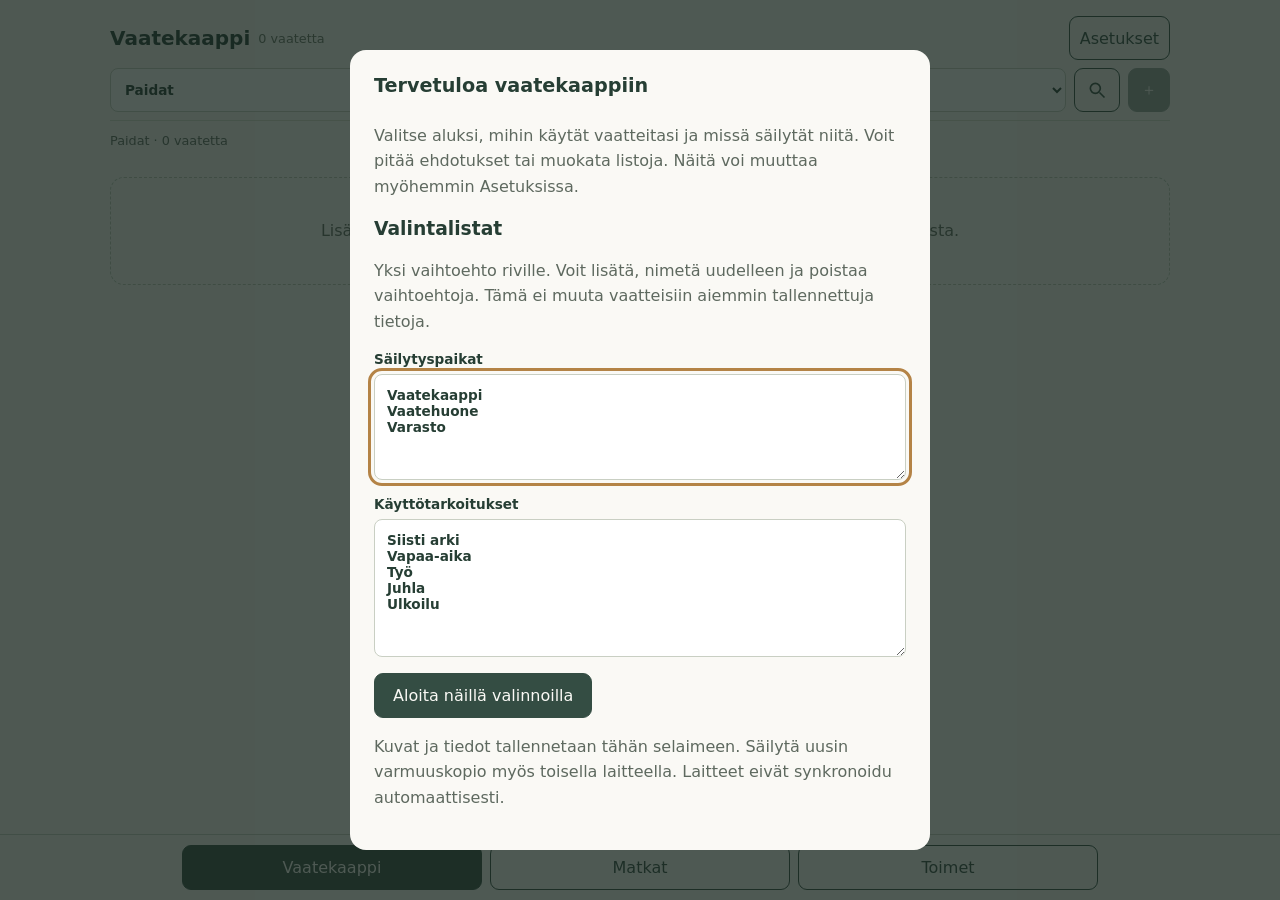
==== commit 88656371: "Update index.html" ====
--- a/puhelintesti/index.html
+++ b/puhelintesti/index.html
@@ -1,9 +1,10 @@
-<!doctype html><html lang="fi"><meta charset="utf-8"><meta name="viewport" content="width=device-width,initial-scale=1"><meta name="theme-color" content="#344d43"><title>Oma vaatekaappi</title><link rel="stylesheet" href="style.css"><link rel="stylesheet" href="phone.css?v=7">
+<!doctype html><html lang="fi"><meta charset="utf-8"><meta name="viewport" content="width=device-width,initial-scale=1"><meta name="theme-color" content="#344d43"><title>Oma vaatekaappi</title><link rel="stylesheet" href="style.css"><link rel="stylesheet" href="phone.css?v=10">
+<body autocapitalize="sentences">
 <main id="wardrobe-view" class="compact-main">
 <div class="browse-tools">
 <div class="compact-title"><h1 id="view-title">Vaatekaappi</h1><small id="total"></small><button id="settings-open" class="secondary" disabled>Asetukset</button></div>
 <div class="compact-controls"><label><span class="visually-hidden">Vaateryhmä</span><select id="group-filter"><option value="Paidat">Paidat</option></select></label><button id="search-toggle" class="secondary" aria-expanded="false" aria-controls="search-panel" aria-label="Haku" title="Haku"><svg viewBox="0 0 24 24" width="20" height="20" fill="none" stroke="currentColor" stroke-width="2" aria-hidden="true"><circle cx="10" cy="10" r="6"></circle><path d="m15 15 6 6"></path></svg></button><button id="new" disabled aria-label="Lisää vaate">＋</button></div>
-<div id="search-panel" hidden><label>Hae valituista vaatteista<input id="query" type="search" placeholder="Nimi, väri, merkki…"></label><label>Alatyyppi<select id="type-filter"><option value="">Kaikki</option></select></label><p id="search-scope" hidden>Haku rajautuu valittuun vaateryhmään ja alatyyppiin.</p></div>
+<div id="search-panel" hidden><label>Hae valituista vaatteista<input id="query" type="search" autocapitalize="off" placeholder="Nimi, väri, merkki…"></label><label>Alatyyppi<select id="type-filter"><option value="">Kaikki</option></select></label><p id="search-scope" hidden>Haku rajautuu valittuun vaateryhmään ja alatyyppiin.</p></div>
 <button id="active" class="secondary" hidden>Takaisin vaatekaappiin</button>
 </div>
 <p id="message" role="status" aria-live="polite">Avataan vaatekaappia…</p><p id="visible-count"></p><section id="cards" class="grid" aria-label="Vaatteet"></section>
@@ -17,8 +18,9 @@
 <div class="trip-buttons" id="trip-add-actions"><button id="trip-clothes" class="secondary">＋ Vaatteita</button><button id="trip-other" class="secondary">＋ Muita tavaroita</button><button id="trip-reuse" class="secondary">Poimi vanhalta listalta</button></div>
 <div class="tabs" role="group" aria-label="Pakkaamisen vaihe"><button id="trip-planned" class="secondary" aria-pressed="true">Pakkauslista</button><button id="trip-packed" class="secondary" aria-pressed="false">Pakatut</button></div><p id="trip-count"></p><div id="trip-items"></div>
 </section></main>
-<nav class="bottom-nav" aria-label="Päänavigaatio"><button id="nav-wardrobe" aria-current="page">Vaatekaappi</button><button id="nav-trips" class="secondary">Matkat</button></nav>
-<dialog id="trip-editor"><form id="trip-form"><div class="dialog-head"><h2 id="trip-form-title">Uusi matka</h2><button type="button" id="trip-editor-close" class="secondary">Sulje</button></div><label>Matkan nimi<input id="trip-edit-name" maxlength="150" required></label><label>Kohde (vapaaehtoinen)<input id="trip-destination" maxlength="200"></label><div class="fields"><label>Lähtöpäivä<input id="trip-start" type="date" required></label><label>Paluupäivä<input id="trip-end" type="date" required></label></div><p id="trip-duration"></p><p id="trip-form-error" role="alert"></p><button type="submit">Tallenna matka</button></form></dialog>
+<main id="actions-view" class="compact-main" hidden><div class="compact-title"><h1>Toimet</h1><button id="actions-settings" class="secondary">Asetukset</button></div><label>Valitse toimi<select id="action-filter"><option value="">Kaikki</option></select></label><p id="actions-count"></p><p id="actions-message" role="status" aria-live="polite"></p><div id="actions-items"></div></main>
+<nav class="bottom-nav" aria-label="Päänavigaatio"><button id="nav-wardrobe" aria-current="page">Vaatekaappi</button><button id="nav-trips" class="secondary">Matkat</button><button id="nav-actions" class="secondary">Toimet</button></nav>
+<dialog id="trip-editor"><form id="trip-form"><div class="dialog-head"><h2 id="trip-form-title">Uusi matka</h2><button type="button" id="trip-editor-close" class="secondary">Sulje</button></div><label>Matkan nimi<input id="trip-edit-name" maxlength="150" required></label><label>Kohde (vapaaehtoinen)<input id="trip-destination" maxlength="200"></label><div class="fields"><label>Lähtöpäivä<input id="trip-start" type="date" lang="fi-FI" required></label><label>Paluupäivä<input id="trip-end" type="date" lang="fi-FI" required></label></div><p id="trip-duration"></p><p id="trip-form-error" role="alert"></p><button type="submit">Tallenna matka</button></form></dialog>
 <dialog id="trip-add-dialog"><div class="dialog-head"><h2 id="trip-add-title">Lisää matkalle</h2><button id="trip-add-close" class="secondary">Sulje</button></div><div id="trip-add-body"></div><p id="trip-add-error" role="alert"></p><button id="trip-add-confirm">Lisää valitut (0)</button></dialog>
 <dialog id="settings-dialog"><div class="dialog-head"><h2 id="settings-title">Asetukset</h2><button id="settings-close" class="secondary">Sulje</button></div>
 <p id="setup-intro" hidden>Valitse aluksi, mihin käytät vaatteitasi ja missä säilytät niitä. Voit pitää ehdotukset tai muokata listoja. Näitä voi muuttaa myöhemmin Asetuksissa.</p><div id="settings-links" class="settings-links"><button id="archive" class="secondary">Näytä arkisto</button><button id="backup-open" class="secondary">Varmuuskopiointi ja palautus</button></div>
@@ -26,8 +28,9 @@
 <p>Kuvat ja tiedot tallennetaan tähän selaimeen. Säilytä uusin varmuuskopio myös toisella laitteella. Laitteet eivät synkronoidu automaattisesti.</p></dialog>
 <dialog id="backup-dialog"><div class="dialog-head"><h2>Varmuuskopiointi</h2><button id="backup-close" class="secondary">Sulje</button></div>
 <p id="backup-message" role="status" aria-live="polite"></p><details id="backup-panel" class="backup" open><summary>Varmuuskopio ja käyttöönotto</summary><p>Ensimmäisellä kerralla valitse tietokoneella tekemäsi uusin varmuuskopio. Sen jälkeen kokoelma avautuu tallennuksesta; Exceliä ei lueta uudelleen.</p><button id="export-phone" class="secondary" disabled>Vie varmuuskopio</button><label>Valitse testikokoelma tai palautettava varmuuskopio<input id="snapshot" type="file" accept=".json,application/json" disabled></label><p id="restore-summary"></p><label id="backup-ack-row" hidden><input id="backup-ack" type="checkbox"> Olen tallentanut nykyisen kokoelman varmuuskopion turvalliseen paikkaan.</label><button id="restore-phone" disabled>Ota valittu kokoelma käyttöön</button><p>Palautus korvaa tämän testikokoelman vahvistuksen jälkeen. Tämä ei yhdistä kahdella laitteella tehtyjä muutoksia. Varmuuskopio sisältää vaatteet, omat valintalistasi ja matkat. Vanhan kopion sisältämättömät valintalistat ja matkat säilyvät.</p></details></dialog>
+<dialog id="garment-view" aria-labelledby="garment-view-title"><div class="dialog-head"><div class="view-actions"><button id="garment-view-edit" type="button" class="secondary" aria-label="Muokkaa vaatetta" title="Muokkaa vaatetta"><svg viewBox="0 0 24 24" width="20" height="20" fill="none" stroke="currentColor" stroke-width="1.8" aria-hidden="true"><path d="m15 4 5 5M4 20l4-1L20 7a3 3 0 0 0-4-4L4 15z"></path></svg></button><button id="garment-view-close" type="button" class="secondary">Sulje</button></div></div><div class="photo"><img id="garment-view-image" alt=""></div><h2 id="garment-view-title">Vaate</h2><dl id="garment-view-basics"></dl><div id="garment-view-details"></div></dialog>
 <dialog id="phone-editor"><form id="phone-form"><div class="dialog-head"><h2 id="editor-title">Vaate</h2><button type="button" id="close-phone" class="secondary">Sulje</button></div><div class="photo"><img id="phone-image" alt="Vaatteen kuva" hidden></div><div class="photo-actions"><label class="file-button">Ota kuva<input id="take-photo" type="file" accept="image/*" capture="environment"></label><label class="file-button">Valitse kuva<input id="choose-photo" type="file" accept="image/*"></label></div>
-<label>Nimi<input id="edit-name" maxlength="100" placeholder="Nimen voi jättää uutena automaattiseksi"></label><label>Merkki<input id="edit-brand" maxlength="500"></label><div class="fields"><label>Vaateryhmä<select id="edit-group" required></select></label><label>Alakategoria / vaatetyyppi<select id="edit-type" required></select></label><label>Pääväri<select id="edit-color"></select></label><label>Kunto<select id="edit-condition"></select></label><label>Tila<select id="edit-state"></select></label></div><label>Säilytyspaikka<select id="edit-storage"></select></label><div id="usage-fields"><fieldset><legend>Käyttötarkoitukset</legend><div id="purpose-choices" class="choice-list"></div></fieldset><fieldset><legend>Vuodenajat</legend><div id="season-choices" class="choice-list"></div></fieldset></div><div id="purchase-fields"><label>Ostovuosi<select id="edit-purchase-year"></select></label><label>Ostopäivämäärä (vapaaehtoinen)<input id="edit-purchase-date" type="date"></label><p id="purchase-hint"></p></div><label>Huomiot<textarea id="edit-notes" rows="3" maxlength="1000"></textarea></label>
+<label>Nimi<input id="edit-name" maxlength="100" placeholder="Nimen voi jättää uutena automaattiseksi"></label><label>Merkki<input id="edit-brand" maxlength="500"></label><div class="fields"><label>Vaateryhmä<select id="edit-group" required></select></label><label>Alakategoria / vaatetyyppi<select id="edit-type" required></select></label><label>Pääväri<select id="edit-color"></select></label><label>Kunto<select id="edit-condition"></select></label></div><label>Säilytyspaikka<select id="edit-storage"></select></label><div id="usage-fields"><fieldset><legend>Toimet</legend><div id="action-choices" class="choice-list"></div></fieldset><fieldset><legend>Käyttötarkoitukset</legend><div id="purpose-choices" class="choice-list"></div></fieldset><fieldset><legend>Vuodenajat</legend><div id="season-choices" class="choice-list"></div></fieldset></div><div id="purchase-fields"><label>Ostovuosi<select id="edit-purchase-year"></select></label><label>Ostopäivämäärä (vapaaehtoinen)<input id="edit-purchase-date" type="date"></label><p id="purchase-hint"></p></div><label>Huomiot<textarea id="edit-notes" rows="3" maxlength="1000"></textarea></label>
 <h3>Lisätiedot</h3><div id="detail-groups"></div><p id="edit-error" role="alert"></p><div class="actions"><button id="save-phone" type="submit">Tallenna muutokset</button><button id="archive-phone" class="secondary" type="button" hidden>Siirrä arkistoon</button><button id="unarchive-phone" class="secondary" type="button" hidden>Palauta vaatekaappiin</button></div></form></dialog>
-<dialog id="phone-confirm"><h2 id="confirm-title">Vahvista</h2><p id="confirm-message"></p><div class="actions"><button id="confirm-phone">Vahvista</button><button id="cancel-phone" class="secondary">Peruuta</button></div></dialog><footer>Paikallinen testiversio · ei pilvitallennusta</footer><script type="module" src="phone.js?v=7"></script></html>
+<dialog id="phone-confirm"><h2 id="confirm-title">Vahvista</h2><p id="confirm-message"></p><div class="actions"><button id="confirm-phone">Vahvista</button><button id="cancel-phone" class="secondary">Peruuta</button></div></dialog><footer>Paikallinen testiversio · ei pilvitallennusta</footer><script type="module" src="phone.js?v=10"></script></html>
 <!-- Julkaisun uusi yritys 12.11.2026 -->
--- a/puhelintesti/phone.css
+++ b/puhelintesti/phone.css
@@ -64,20 +64,17 @@
 .trip-picker-controls{position:sticky;top:0;background:#faf9f5;padding:8px 0;z-index:1}.trip-choices{margin:12px 0}#trip-add-confirm{position:sticky;bottom:0;width:100%;margin-top:16px}#trip-add-error,#trip-form-error{color:#9c4337}#trip-form label,#trip-add-body>label{margin-top:14px}#trip-picker{min-width:0;max-width:100%}
 @media(max-width:360px){.trip-heading{align-items:stretch;flex-direction:column}.trip-buttons button{flex:1}}
 
-/* Matkojen aloitussivu ja aina näkyvät pakkausvalinnan alatyypit. */
+/* Matkan otsikko ja vaatevalinnan näkymä. */
 .trip-open-header{display:flex;align-items:center;justify-content:space-between;gap:12px}
 .trip-open-header h2{margin:0;overflow-wrap:anywhere;min-width:0}
 .trip-open-header button{flex:none;padding:8px 12px}
 #trip-add-dialog[open]{display:flex;flex-direction:column;overflow:hidden;height:min(92dvh,800px)}
-#trip-add-dialog>.dialog-head,#trip-add-error,#trip-subtypes,#trip-add-confirm{flex:none}
+#trip-add-dialog>.dialog-head,#trip-add-error,#trip-add-confirm{flex:none}
 #trip-add-dialog>.dialog-head{gap:12px}
 #trip-add-dialog .dialog-head h2{font-size:1.1rem}
 #trip-add-body{overflow:auto;min-height:0;flex:1}
 #trip-add-confirm{position:static;margin-top:8px}
 #trip-add-error{margin:0;font-size:.85rem}
-#trip-subtypes{display:flex;gap:8px;overflow-x:auto;padding:10px 0 4px;border-top:1px solid #d8dece}
-#trip-subtypes button{flex:none;padding:8px 12px;white-space:nowrap}
-#trip-subtypes [aria-pressed=true]{background:#344d43;color:#faf9f5}
 .trip-picker-controls{display:grid;grid-template-columns:minmax(0,1fr) auto;gap:8px;align-items:center}
 #trip-clothes-search{grid-column:1/-1;margin:0}
 #trip-clothes-group{min-width:0;margin:0}
@@ -95,3 +92,25 @@
 
 .trip-icon-actions{display:flex;gap:8px;margin:8px 0 12px}
 .trip-icon-actions button{display:flex;align-items:center;justify-content:center;width:44px;height:44px;padding:0;flex:none}
+
+#trip-search-panel{grid-column:1/-1;display:grid;gap:10px}
+#trip-search-panel select,#trip-search-panel input{width:100%;min-width:0}
+
+/* Tietokortti ja muokkauksen yhtenäiset kenttävälit. */
+.view-actions{display:flex;gap:8px;align-items:center;flex:none}
+#garment-view .dialog-head{align-items:flex-start;gap:12px}
+#garment-view-title{overflow-wrap:anywhere;min-width:0}
+#garment-view-edit{display:flex;align-items:center;justify-content:center;width:44px;height:44px;padding:0}
+#garment-view dl{margin:16px 0;display:grid;gap:6px}
+#garment-view dt{font-weight:600;font-size:.85rem;margin-top:10px}
+#garment-view dd{margin:0;white-space:pre-wrap;overflow-wrap:anywhere}
+#garment-view .photo img{object-fit:contain}
+#garment-view details{margin:16px 0}
+#phone-form>label,#phone-form .fields>label,#detail-groups details>label,#purchase-fields>label{display:grid;gap:6px;margin:0}
+#phone-form>label,#phone-form>.fields,#phone-form>h3,#phone-form>.actions{margin-top:16px}
+#phone-form .fields{gap:16px;margin-bottom:0}
+#phone-form label>input,#phone-form label>select,#phone-form label>textarea{margin-top:0}
+#detail-groups details>label,#purchase-fields>label{margin-top:16px}
+#detail-groups details{margin:16px 0}
+#usage-fields fieldset{margin:16px 0;padding:12px}
+#purchase-hint:empty,#edit-error:empty{display:none}
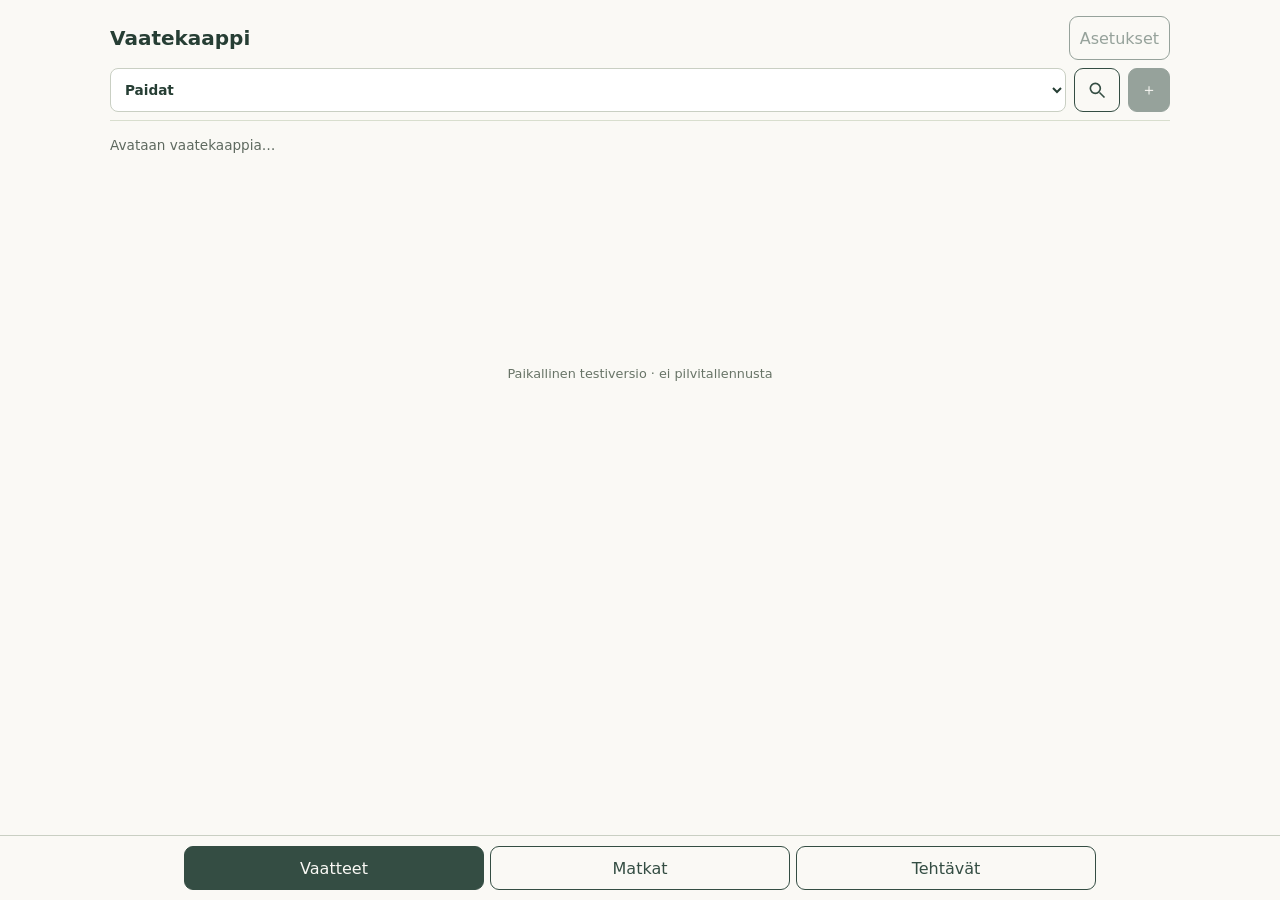
==== commit 4cf14166: "Update index.html" ====
--- a/puhelintesti/index.html
+++ b/puhelintesti/index.html
@@ -1,4 +1,4 @@
-<!doctype html><html lang="fi"><meta charset="utf-8"><meta name="viewport" content="width=device-width,initial-scale=1"><meta name="theme-color" content="#344d43"><title>Oma vaatekaappi</title><link rel="stylesheet" href="style.css"><link rel="stylesheet" href="phone.css?v=10">
+<!doctype html><html lang="fi"><meta charset="utf-8"><meta name="viewport" content="width=device-width,initial-scale=1"><meta name="theme-color" content="#344d43"><title>Oma vaatekaappi</title><link rel="stylesheet" href="style.css"><link rel="stylesheet" href="phone.css?v=23">
 <body autocapitalize="sentences">
 <main id="wardrobe-view" class="compact-main">
 <div class="browse-tools">
@@ -12,25 +12,26 @@
 
 <main id="trip-view" class="compact-main" hidden>
 <div class="compact-title"><h1>Matkat</h1><button id="trip-settings" class="secondary">Asetukset</button></div>
-<div id="trip-home" class="trip-heading"><label>Valitse matka<select id="trip-picker"></select></label><button id="trip-new">＋ Uusi matka</button></div>
+<div id="trip-home" class="trip-heading"><label>Matka<select id="trip-picker"></select></label><button id="trip-new">＋ Uusi matka</button></div>
 <p id="trip-status" role="status" aria-live="polite"></p><section id="trip-content" hidden>
-<div class="trip-open-header"><h2 id="trip-name"></h2><button id="trip-close" class="secondary">Sulje matka</button></div><p id="trip-dates"></p><div class="trip-icon-actions" role="group" aria-label="Matkan toiminnot"><button id="trip-edit" type="button" class="secondary" aria-label="Muokkaa matkaa" title="Muokkaa matkaa"><svg viewBox="0 0 24 24" width="20" height="20" fill="none" stroke="currentColor" stroke-width="1.8" aria-hidden="true"><path d="m15 4 5 5M4 20l4-1L20 7a3 3 0 0 0-4-4L4 15z"></path></svg></button><button id="trip-archive" type="button" class="secondary" aria-label="Arkistoi matka" title="Arkistoi matka"><svg viewBox="0 0 24 24" width="20" height="20" fill="none" stroke="currentColor" stroke-width="1.8" aria-hidden="true"><path d="M4 9h16v12H4zM3 3h18v6H3zM9 13h6"></path></svg></button><button id="trip-export" type="button" class="secondary" aria-label="Lataa tavaraluettelo" title="Lataa tavaraluettelo"><svg viewBox="0 0 24 24" width="20" height="20" fill="none" stroke="currentColor" stroke-width="1.8" aria-hidden="true"><path d="M12 3v12m-5-5 5 5 5-5M4 16v5h16v-5"></path></svg></button></div>
-<div class="trip-buttons" id="trip-add-actions"><button id="trip-clothes" class="secondary">＋ Vaatteita</button><button id="trip-other" class="secondary">＋ Muita tavaroita</button><button id="trip-reuse" class="secondary">Poimi vanhalta listalta</button></div>
-<div class="tabs" role="group" aria-label="Pakkaamisen vaihe"><button id="trip-planned" class="secondary" aria-pressed="true">Pakkauslista</button><button id="trip-packed" class="secondary" aria-pressed="false">Pakatut</button></div><p id="trip-count"></p><div id="trip-items"></div>
+<div class="trip-open-header"><h2 id="trip-name"></h2><div class="trip-header-actions" role="group" aria-label="Matkan toiminnot"><button id="trip-edit" type="button" class="secondary" aria-label="Muokkaa matkaa" title="Muokkaa matkaa"><svg viewBox="0 0 24 24" width="20" height="20" fill="none" stroke="currentColor" stroke-width="1.8" aria-hidden="true"><path d="m15 4 5 5M4 20l4-1L20 7a3 3 0 0 0-4-4L4 15z"></path></svg></button><button id="trip-archive" type="button" class="secondary" aria-label="Arkistoi matka" title="Arkistoi matka"><svg viewBox="0 0 24 24" width="20" height="20" fill="none" stroke="currentColor" stroke-width="1.8" aria-hidden="true"><path d="M4 9h16v12H4zM3 3h18v6H3zM9 13h6"></path></svg></button><button id="trip-close" class="secondary">Sulje matka</button></div></div><p id="trip-dates"></p>
+<div class="trip-tabs-row"><div class="tabs" role="group" aria-label="Pakkaamisen vaihe"><button id="trip-planned" class="secondary" aria-pressed="true">Pakkauslista</button><button id="trip-packed" class="secondary" aria-pressed="false">Pakatut</button></div><button id="trip-export" type="button" class="secondary" aria-label="Lataa tavaraluettelo" title="Lataa tavaraluettelo"><svg viewBox="0 0 24 24" width="20" height="20" fill="none" stroke="currentColor" stroke-width="1.8" aria-hidden="true"><path d="M12 3v12m-5-5 5 5 5-5M4 16v5h16v-5"></path></svg><span>Lataa tavaraluettelo</span></button></div>
+<div id="trip-add-actions"><h3 class="trip-add-heading">Lisää pakkauslistaan</h3><div class="trip-buttons"><button id="trip-clothes" class="secondary">Vaatteita</button><button id="trip-other" class="secondary">Muita tavaroita</button><button id="trip-reuse" class="secondary">Poimi vanhalta listalta</button></div></div><p id="trip-count" aria-live="polite"></p><progress id="trip-progress" max="1" value="0" aria-label="Pakkaamisen eteneminen" hidden></progress><div id="trip-items"></div>
 </section></main>
-<main id="actions-view" class="compact-main" hidden><div class="compact-title"><h1>Toimet</h1><button id="actions-settings" class="secondary">Asetukset</button></div><label>Valitse toimi<select id="action-filter"><option value="">Kaikki</option></select></label><p id="actions-count"></p><p id="actions-message" role="status" aria-live="polite"></p><div id="actions-items"></div></main>
-<nav class="bottom-nav" aria-label="Päänavigaatio"><button id="nav-wardrobe" aria-current="page">Vaatekaappi</button><button id="nav-trips" class="secondary">Matkat</button><button id="nav-actions" class="secondary">Toimet</button></nav>
+<main id="actions-view" class="compact-main" hidden><div class="compact-title"><h1>Tehtävät</h1><button id="actions-settings" class="secondary">Asetukset</button></div><label>Valitse tehtävä<select id="action-filter"><option value="">Kaikki tehtävät</option></select></label><p id="actions-count"></p><p id="actions-message" role="status" aria-live="polite"></p><div id="actions-items"></div></main>
+<div id="task-toast" class="task-toast" role="status" aria-live="polite" hidden><span class="task-toast-icon" aria-hidden="true">👍</span><span>Hienoa! Tehtävä suoritettu.</span></div>
+<nav class="bottom-nav" aria-label="Päänavigaatio"><button id="nav-wardrobe" aria-current="page">Vaatteet</button><button id="nav-trips" class="secondary">Matkat</button><button id="nav-actions" class="secondary">Tehtävät</button></nav>
 <dialog id="trip-editor"><form id="trip-form"><div class="dialog-head"><h2 id="trip-form-title">Uusi matka</h2><button type="button" id="trip-editor-close" class="secondary">Sulje</button></div><label>Matkan nimi<input id="trip-edit-name" maxlength="150" required></label><label>Kohde (vapaaehtoinen)<input id="trip-destination" maxlength="200"></label><div class="fields"><label>Lähtöpäivä<input id="trip-start" type="date" lang="fi-FI" required></label><label>Paluupäivä<input id="trip-end" type="date" lang="fi-FI" required></label></div><p id="trip-duration"></p><p id="trip-form-error" role="alert"></p><button type="submit">Tallenna matka</button></form></dialog>
 <dialog id="trip-add-dialog"><div class="dialog-head"><h2 id="trip-add-title">Lisää matkalle</h2><button id="trip-add-close" class="secondary">Sulje</button></div><div id="trip-add-body"></div><p id="trip-add-error" role="alert"></p><button id="trip-add-confirm">Lisää valitut (0)</button></dialog>
 <dialog id="settings-dialog"><div class="dialog-head"><h2 id="settings-title">Asetukset</h2><button id="settings-close" class="secondary">Sulje</button></div>
-<p id="setup-intro" hidden>Valitse aluksi, mihin käytät vaatteitasi ja missä säilytät niitä. Voit pitää ehdotukset tai muokata listoja. Näitä voi muuttaa myöhemmin Asetuksissa.</p><div id="settings-links" class="settings-links"><button id="archive" class="secondary">Näytä arkisto</button><button id="backup-open" class="secondary">Varmuuskopiointi ja palautus</button></div>
-<form id="settings-form"><h3>Valintalistat</h3><p>Yksi vaihtoehto riville. Voit lisätä, nimetä uudelleen ja poistaa vaihtoehtoja. Tämä ei muuta vaatteisiin aiemmin tallennettuja tietoja.</p><label>Säilytyspaikat<textarea id="settings-storage" rows="5"></textarea></label><label>Käyttötarkoitukset<textarea id="settings-purposes" rows="7"></textarea></label><p id="settings-error" role="alert"></p><button id="save-settings" type="submit">Tallenna valintalistat</button></form>
-<p>Kuvat ja tiedot tallennetaan tähän selaimeen. Säilytä uusin varmuuskopio myös toisella laitteella. Laitteet eivät synkronoidu automaattisesti.</p></dialog>
-<dialog id="backup-dialog"><div class="dialog-head"><h2>Varmuuskopiointi</h2><button id="backup-close" class="secondary">Sulje</button></div>
-<p id="backup-message" role="status" aria-live="polite"></p><details id="backup-panel" class="backup" open><summary>Varmuuskopio ja käyttöönotto</summary><p>Ensimmäisellä kerralla valitse tietokoneella tekemäsi uusin varmuuskopio. Sen jälkeen kokoelma avautuu tallennuksesta; Exceliä ei lueta uudelleen.</p><button id="export-phone" class="secondary" disabled>Vie varmuuskopio</button><label>Valitse testikokoelma tai palautettava varmuuskopio<input id="snapshot" type="file" accept=".json,application/json" disabled></label><p id="restore-summary"></p><label id="backup-ack-row" hidden><input id="backup-ack" type="checkbox"> Olen tallentanut nykyisen kokoelman varmuuskopion turvalliseen paikkaan.</label><button id="restore-phone" disabled>Ota valittu kokoelma käyttöön</button><p>Palautus korvaa tämän testikokoelman vahvistuksen jälkeen. Tämä ei yhdistä kahdella laitteella tehtyjä muutoksia. Varmuuskopio sisältää vaatteet, omat valintalistasi ja matkat. Vanhan kopion sisältämättömät valintalistat ja matkat säilyvät.</p></details></dialog>
+<p id="setup-intro" hidden>Valmiina on ehdotuksia vaatteiden käyttötarkoituksiksi ja säilytyspaikoiksi. Ota ehdotukset käyttöön tai muokkaa listoja. Voit muuttaa niitä myöhemmin Asetuksissa.</p><div id="setup-actions" class="settings-links" hidden><button id="setup-start">Aloita oletusvalinnoilla</button><button id="setup-edit" class="secondary">Muokkaa valintalistoja</button><p id="setup-error" role="alert"></p></div><div id="settings-links" class="settings-links"><button id="backup-open" class="secondary">Varmuuskopiointi ja palautus</button><button id="history-open" class="secondary">Historia ja koosteet</button><button id="lists-open" class="secondary">Valintalistat</button></div></dialog>
+<dialog id="backup-dialog"><div class="dialog-head"><h2>Varmuuskopiointi ja palautus</h2><button id="backup-close" class="secondary">Sulje</button></div>
+<p id="backup-message" role="status" aria-live="polite"></p><section class="backup-section"><h3>Lataa varmuuskopio</h3><p>Lataa kaikki vaatteet, matkat ja valintalistat yhteen tiedostoon. Säilytä tiedosto myös toisella laitteella. Tämä sovellus ei synkronoi laitteiden tietoja automaattisesti.</p><button id="export-phone" class="secondary" disabled>Lataa varmuuskopio</button></section><section class="backup-section"><h3>Palauta varmuuskopiosta</h3><p>Valitse aiemmin lataamasi uusin varmuuskopiotiedosto. Ensimmäisellä käyttökerralla voit ottaa sen avulla kokoelmasi käyttöön.</p><label>Valitse varmuuskopiotiedosto<input id="snapshot" type="file" accept=".json,application/json" disabled></label><p id="restore-summary"></p><label id="backup-ack-row" hidden><input id="backup-ack" type="checkbox"> Ymmärrän, että palautus korvaa nykyisen kokoelman.</label><button id="restore-phone" disabled>Palauta valittu varmuuskopio</button><p class="notice">Palautus korvaa nykyisen kokoelman eikä yhdistä eri laitteilla tehtyjä muutoksia. Tiedosto sisältää vaatteet, matkat ja valintalistat.</p></section></dialog>
+<dialog id="lists-dialog"><div class="dialog-head"><h2>Valintalistat</h2><button id="lists-close" class="secondary">Sulje</button></div><form id="settings-form"><p>Yksi vaihtoehto riville. Voit lisätä, nimetä uudelleen ja poistaa vaihtoehtoja. Muutokset eivät muuta vaatteisiin jo tallennettuja tietoja.</p><label>Säilytyspaikat<textarea id="settings-storage" rows="5"></textarea></label><label>Käyttötarkoitukset<textarea id="settings-purposes" rows="7"></textarea></label><p id="settings-error" role="alert"></p><button id="save-settings" type="submit">Tallenna valintalistat</button></form></dialog>
+<dialog id="history-dialog"><div class="dialog-head"><h2>Historia ja koosteet</h2><button id="history-close" class="secondary">Sulje</button></div><div id="history-tabs" class="tabs" role="group" aria-label="Historia ja koosteet"><button type="button" class="secondary" data-history-tab="archive" aria-pressed="true">Arkisto</button><button type="button" class="secondary" data-history-tab="tasks" aria-pressed="false">Suoritetut tehtävät</button><button type="button" class="secondary" data-history-tab="purchases" aria-pressed="false">Kooste ostoista</button></div><section id="history-archive" class="history-panel"><div class="tabs" role="group" aria-label="Arkiston sisältö"><button type="button" class="secondary" data-archive-tab="garments" aria-pressed="true">Vaatteet</button><button type="button" class="secondary" data-archive-tab="trips" aria-pressed="false">Matkat</button></div><div id="history-garments"></div><div id="history-trips" hidden></div></section><section id="history-tasks" class="history-panel" hidden><div id="completed-tasks"></div></section><section id="history-purchases" class="history-panel" hidden><div id="purchase-summary"></div></section></dialog>
 <dialog id="garment-view" aria-labelledby="garment-view-title"><div class="dialog-head"><div class="view-actions"><button id="garment-view-edit" type="button" class="secondary" aria-label="Muokkaa vaatetta" title="Muokkaa vaatetta"><svg viewBox="0 0 24 24" width="20" height="20" fill="none" stroke="currentColor" stroke-width="1.8" aria-hidden="true"><path d="m15 4 5 5M4 20l4-1L20 7a3 3 0 0 0-4-4L4 15z"></path></svg></button><button id="garment-view-close" type="button" class="secondary">Sulje</button></div></div><div class="photo"><img id="garment-view-image" alt=""></div><h2 id="garment-view-title">Vaate</h2><dl id="garment-view-basics"></dl><div id="garment-view-details"></div></dialog>
-<dialog id="phone-editor"><form id="phone-form"><div class="dialog-head"><h2 id="editor-title">Vaate</h2><button type="button" id="close-phone" class="secondary">Sulje</button></div><div class="photo"><img id="phone-image" alt="Vaatteen kuva" hidden></div><div class="photo-actions"><label class="file-button">Ota kuva<input id="take-photo" type="file" accept="image/*" capture="environment"></label><label class="file-button">Valitse kuva<input id="choose-photo" type="file" accept="image/*"></label></div>
-<label>Nimi<input id="edit-name" maxlength="100" placeholder="Nimen voi jättää uutena automaattiseksi"></label><label>Merkki<input id="edit-brand" maxlength="500"></label><div class="fields"><label>Vaateryhmä<select id="edit-group" required></select></label><label>Alakategoria / vaatetyyppi<select id="edit-type" required></select></label><label>Pääväri<select id="edit-color"></select></label><label>Kunto<select id="edit-condition"></select></label></div><label>Säilytyspaikka<select id="edit-storage"></select></label><div id="usage-fields"><fieldset><legend>Toimet</legend><div id="action-choices" class="choice-list"></div></fieldset><fieldset><legend>Käyttötarkoitukset</legend><div id="purpose-choices" class="choice-list"></div></fieldset><fieldset><legend>Vuodenajat</legend><div id="season-choices" class="choice-list"></div></fieldset></div><div id="purchase-fields"><label>Ostovuosi<select id="edit-purchase-year"></select></label><label>Ostopäivämäärä (vapaaehtoinen)<input id="edit-purchase-date" type="date"></label><p id="purchase-hint"></p></div><label>Huomiot<textarea id="edit-notes" rows="3" maxlength="1000"></textarea></label>
-<h3>Lisätiedot</h3><div id="detail-groups"></div><p id="edit-error" role="alert"></p><div class="actions"><button id="save-phone" type="submit">Tallenna muutokset</button><button id="archive-phone" class="secondary" type="button" hidden>Siirrä arkistoon</button><button id="unarchive-phone" class="secondary" type="button" hidden>Palauta vaatekaappiin</button></div></form></dialog>
-<dialog id="phone-confirm"><h2 id="confirm-title">Vahvista</h2><p id="confirm-message"></p><div class="actions"><button id="confirm-phone">Vahvista</button><button id="cancel-phone" class="secondary">Peruuta</button></div></dialog><footer>Paikallinen testiversio · ei pilvitallennusta</footer><script type="module" src="phone.js?v=10"></script></html>
+<dialog id="phone-editor"><form id="phone-form"><div class="dialog-head"><h2 id="editor-title">Vaate</h2><div class="editor-head-actions"><button id="save-phone-top" type="submit">Tallenna ja sulje</button><button type="button" id="close-phone" class="secondary">Sulje tallentamatta</button></div></div><div class="photo"><img id="phone-image" alt="Vaatteen kuva" hidden></div><div class="photo-actions"><label class="file-button">Ota kuva<input id="take-photo" type="file" accept="image/*" capture="environment"></label><label class="file-button">Valitse kuva<input id="choose-photo" type="file" accept="image/*"></label></div>
+<label>Nimi<input id="edit-name" maxlength="100" placeholder="Nimen voi jättää uutena automaattiseksi"></label><label>Merkki<input id="edit-brand" maxlength="500"></label><div class="fields"><label>Vaateryhmä<select id="edit-group" required></select></label><label>Alakategoria / vaatetyyppi<select id="edit-type" required></select></label><label>Pääväri<select id="edit-color"></select></label><label>Kunto<select id="edit-condition"></select></label></div><label>Säilytyspaikka<select id="edit-storage"></select></label><div id="usage-fields"><fieldset><legend>Tehtävät</legend><div id="action-choices" class="choice-list"></div></fieldset><fieldset><legend>Käyttötarkoitukset</legend><div id="purpose-choices" class="choice-list"></div></fieldset><fieldset><legend>Vuodenajat</legend><div id="season-choices" class="choice-list"></div></fieldset></div><div id="purchase-fields"><label>Hankintahinta (€)<input id="edit-purchase-price" type="text" inputmode="decimal" placeholder="esim. 24,90"></label><label>Ostovuosi<select id="edit-purchase-year"></select></label><label>Ostopäivämäärä (vapaaehtoinen)<input id="edit-purchase-date" type="date"></label><p id="purchase-hint"></p></div><div id="care-fields"><label>Pesulämpötila<select id="care-wash"></select></label><label>Rumpukuivaus<select id="care-dry"></select></label><label>Silitys<select id="care-iron"></select></label></div><label>Huomiot<textarea id="edit-notes" rows="3" maxlength="1000"></textarea></label>
+<h3>Lisätiedot</h3><div id="detail-groups"></div><datalist id="material-options"><option value="Puuvilla"><option value="Villa"><option value="Pellava"><option value="Silkki"><option value="Viskoosi"><option value="Polyesteri"><option value="Polyamidi"><option value="Elastaani"><option value="Akryyli"><option value="Nahka"><option value="Untuva"><option value="Lyocell"><option value="Modal"><option value="Sekoite"><option value="Muu"></datalist><p id="edit-error" role="alert"></p><div class="actions"><button id="save-phone" type="submit">Tallenna ja sulje</button><button id="close-phone-bottom" type="button" class="secondary">Sulje tallentamatta</button><button id="archive-phone" class="secondary" type="button" hidden>Siirrä arkistoon</button><button id="unarchive-phone" class="secondary" type="button" hidden>Palauta vaatekaappiin</button></div></form></dialog>
+<dialog id="phone-confirm"><h2 id="confirm-title">Vahvista</h2><p id="confirm-message"></p><div class="actions"><button id="confirm-phone">Vahvista</button><button id="cancel-phone" class="secondary">Peruuta</button></div></dialog><footer>Paikallinen testiversio · ei pilvitallennusta</footer><script type="module" src="phone.js?v=20"></script></html>
 <!-- Julkaisun uusi yritys 12.11.2026 -->
--- a/puhelintesti/phone.css
+++ b/puhelintesti/phone.css
@@ -114,3 +114,18 @@
 #detail-groups details{margin:16px 0}
 #usage-fields fieldset{margin:16px 0;padding:12px}
 #purchase-hint:empty,#edit-error:empty{display:none}
+
+/* Tietokortin nimi kuvan alla, matkan valintalistalla erillinen tietopainike. */
+#garment-view .dialog-head{justify-content:flex-end}
+#garment-view-title{margin:16px 0 8px;overflow-wrap:normal;word-break:normal;hyphens:auto}
+.trip-garment-name{border:0;background:transparent;color:#263e34;text-align:left;padding:4px 0;min-width:0;flex:1;font-size:.9rem;line-height:1.4;white-space:normal;overflow-wrap:anywhere;text-decoration:underline;text-underline-offset:3px}
+#trip-add-body button.trip-garment-name{color:#263e34}
+
+/* Toimet: pienet katselukortit ja erillinen yhden merkinnän kuittaus. */
+.action-row{display:flex;align-items:flex-start;gap:12px;padding:12px;margin:8px 0;border:1px solid #e0e3da;border-radius:10px;background:white}
+.action-row>img{width:48px;height:60px;object-fit:contain;flex:none}
+.action-info{min-width:0;flex:1}.action-info p{font-size:.8rem;margin:4px 0;overflow-wrap:anywhere}
+#actions-items .action-name{border:0;background:transparent;color:#263e34;text-align:left;padding:0;white-space:normal;overflow-wrap:anywhere;font-weight:600}
+.action-chips{display:flex;gap:8px;flex-wrap:wrap}.action-chips button{padding:8px;font-size:.8rem}
+#actions-message:empty{display:none}
+.bottom-nav{gap:6px;padding-left:10px;padding-right:10px}.bottom-nav button{min-width:0;padding:10px 8px}
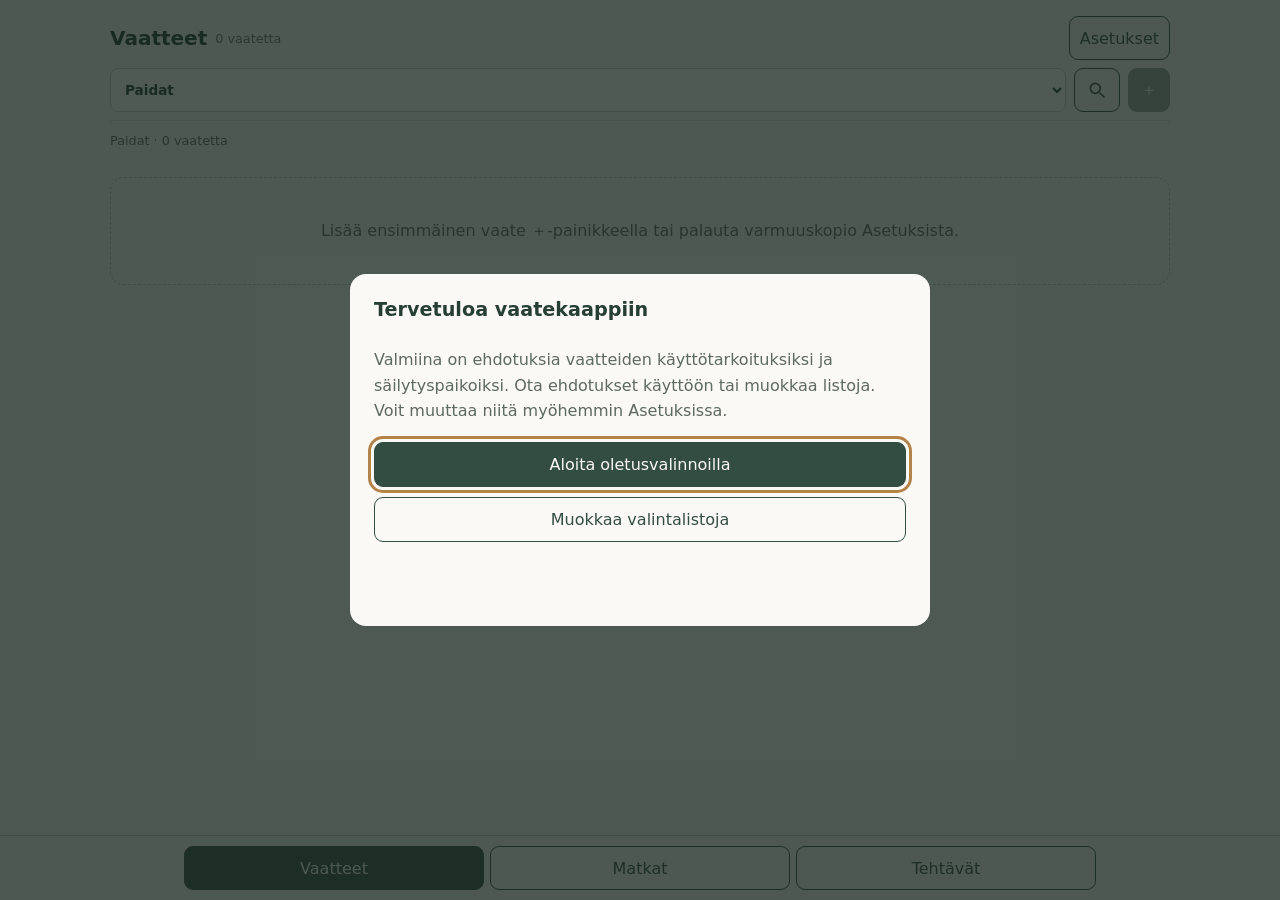
==== commit 13f7fdc4: "Update index.html" ====
--- a/puhelintesti/index.html
+++ b/puhelintesti/index.html
@@ -33,5 +33,5 @@
 <dialog id="phone-editor"><form id="phone-form"><div class="dialog-head"><h2 id="editor-title">Vaate</h2><div class="editor-head-actions"><button id="save-phone-top" type="submit">Tallenna ja sulje</button><button type="button" id="close-phone" class="secondary">Sulje tallentamatta</button></div></div><div class="photo"><img id="phone-image" alt="Vaatteen kuva" hidden></div><div class="photo-actions"><label class="file-button">Ota kuva<input id="take-photo" type="file" accept="image/*" capture="environment"></label><label class="file-button">Valitse kuva<input id="choose-photo" type="file" accept="image/*"></label></div>
 <label>Nimi<input id="edit-name" maxlength="100" placeholder="Nimen voi jättää uutena automaattiseksi"></label><label>Merkki<input id="edit-brand" maxlength="500"></label><div class="fields"><label>Vaateryhmä<select id="edit-group" required></select></label><label>Alakategoria / vaatetyyppi<select id="edit-type" required></select></label><label>Pääväri<select id="edit-color"></select></label><label>Kunto<select id="edit-condition"></select></label></div><label>Säilytyspaikka<select id="edit-storage"></select></label><div id="usage-fields"><fieldset><legend>Tehtävät</legend><div id="action-choices" class="choice-list"></div></fieldset><fieldset><legend>Käyttötarkoitukset</legend><div id="purpose-choices" class="choice-list"></div></fieldset><fieldset><legend>Vuodenajat</legend><div id="season-choices" class="choice-list"></div></fieldset></div><div id="purchase-fields"><label>Hankintahinta (€)<input id="edit-purchase-price" type="text" inputmode="decimal" placeholder="esim. 24,90"></label><label>Ostovuosi<select id="edit-purchase-year"></select></label><label>Ostopäivämäärä (vapaaehtoinen)<input id="edit-purchase-date" type="date"></label><p id="purchase-hint"></p></div><div id="care-fields"><label>Pesulämpötila<select id="care-wash"></select></label><label>Rumpukuivaus<select id="care-dry"></select></label><label>Silitys<select id="care-iron"></select></label></div><label>Huomiot<textarea id="edit-notes" rows="3" maxlength="1000"></textarea></label>
 <h3>Lisätiedot</h3><div id="detail-groups"></div><datalist id="material-options"><option value="Puuvilla"><option value="Villa"><option value="Pellava"><option value="Silkki"><option value="Viskoosi"><option value="Polyesteri"><option value="Polyamidi"><option value="Elastaani"><option value="Akryyli"><option value="Nahka"><option value="Untuva"><option value="Lyocell"><option value="Modal"><option value="Sekoite"><option value="Muu"></datalist><p id="edit-error" role="alert"></p><div class="actions"><button id="save-phone" type="submit">Tallenna ja sulje</button><button id="close-phone-bottom" type="button" class="secondary">Sulje tallentamatta</button><button id="archive-phone" class="secondary" type="button" hidden>Siirrä arkistoon</button><button id="unarchive-phone" class="secondary" type="button" hidden>Palauta vaatekaappiin</button></div></form></dialog>
-<dialog id="phone-confirm"><h2 id="confirm-title">Vahvista</h2><p id="confirm-message"></p><div class="actions"><button id="confirm-phone">Vahvista</button><button id="cancel-phone" class="secondary">Peruuta</button></div></dialog><footer>Paikallinen testiversio · ei pilvitallennusta</footer><script type="module" src="phone.js?v=20"></script></html>
+<dialog id="phone-confirm"><h2 id="confirm-title">Vahvista</h2><p id="confirm-message"></p><div class="actions"><button id="confirm-phone">Vahvista</button><button id="cancel-phone" class="secondary">Peruuta</button></div></dialog><footer>Paikallinen testiversio · ei pilvitallennusta</footer><script type="module" src="phone.js?v=21"></script></html>
 <!-- Julkaisun uusi yritys 12.11.2026 -->
